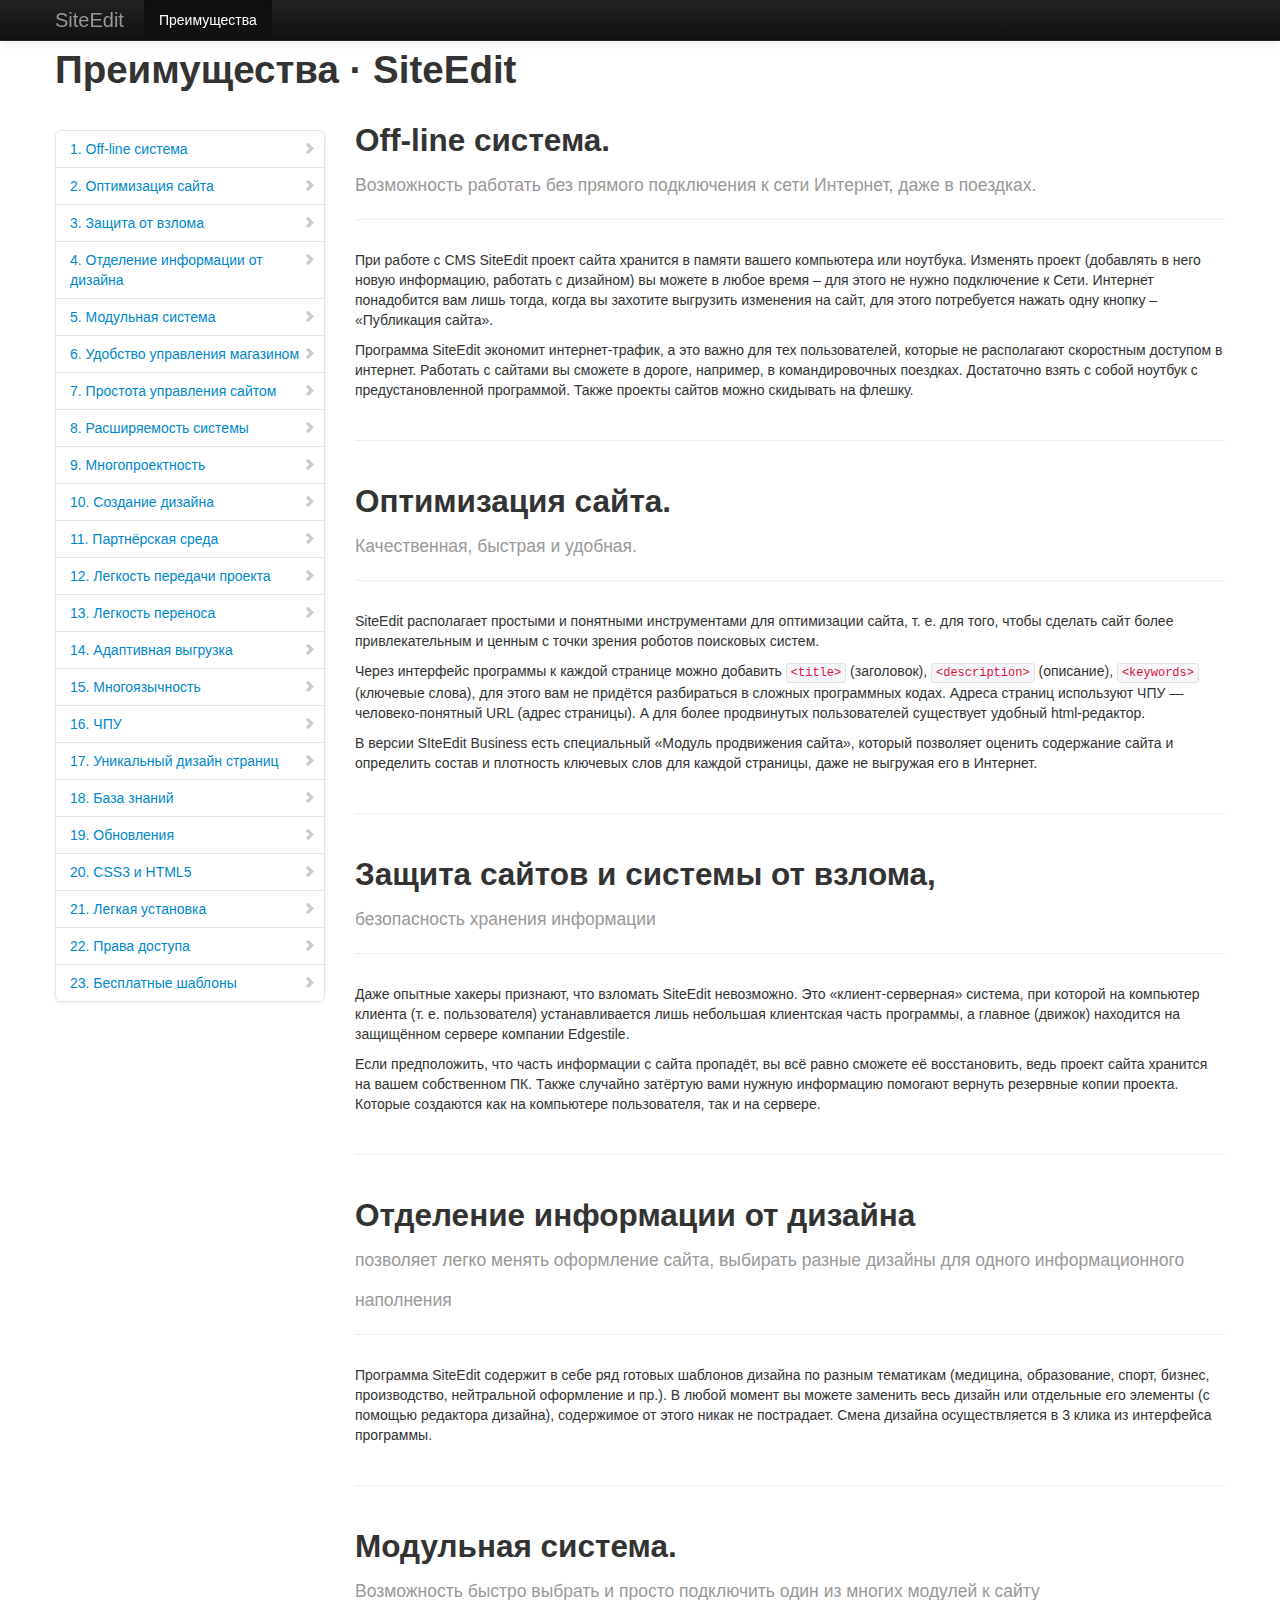
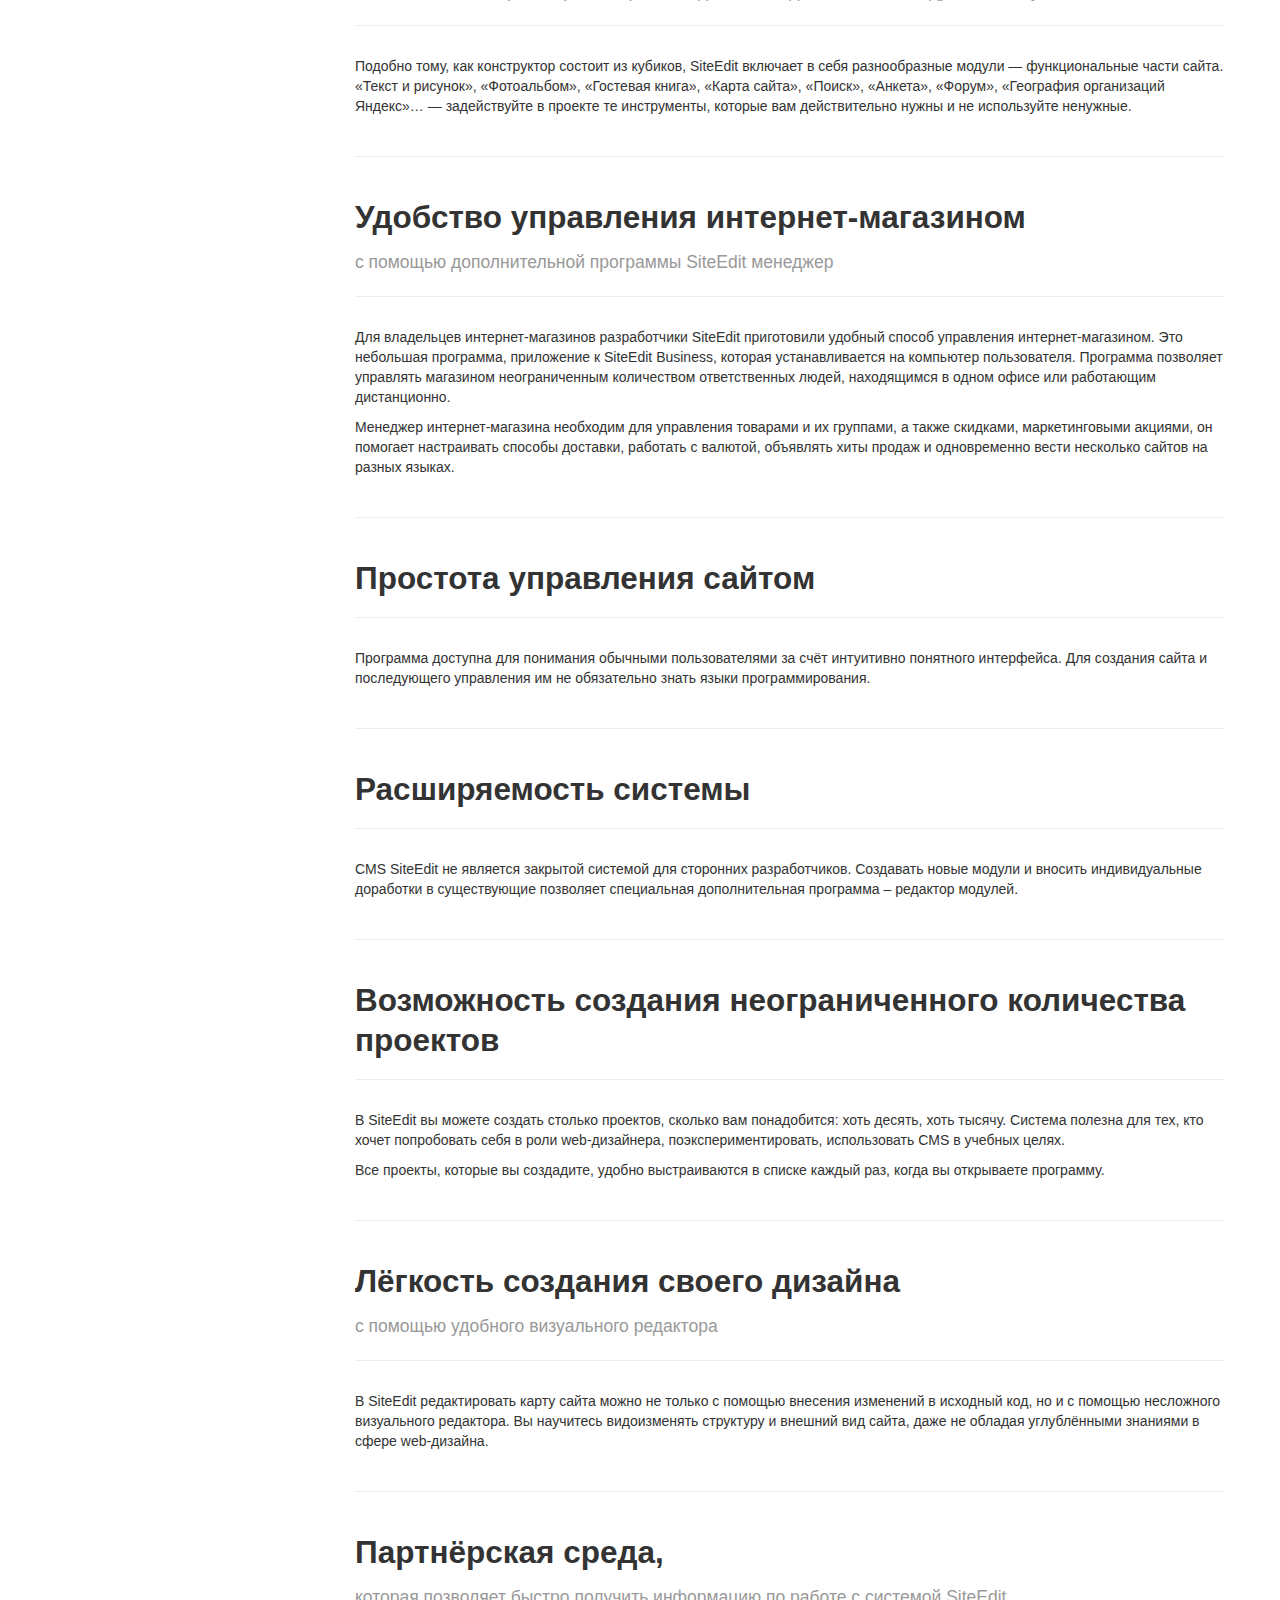
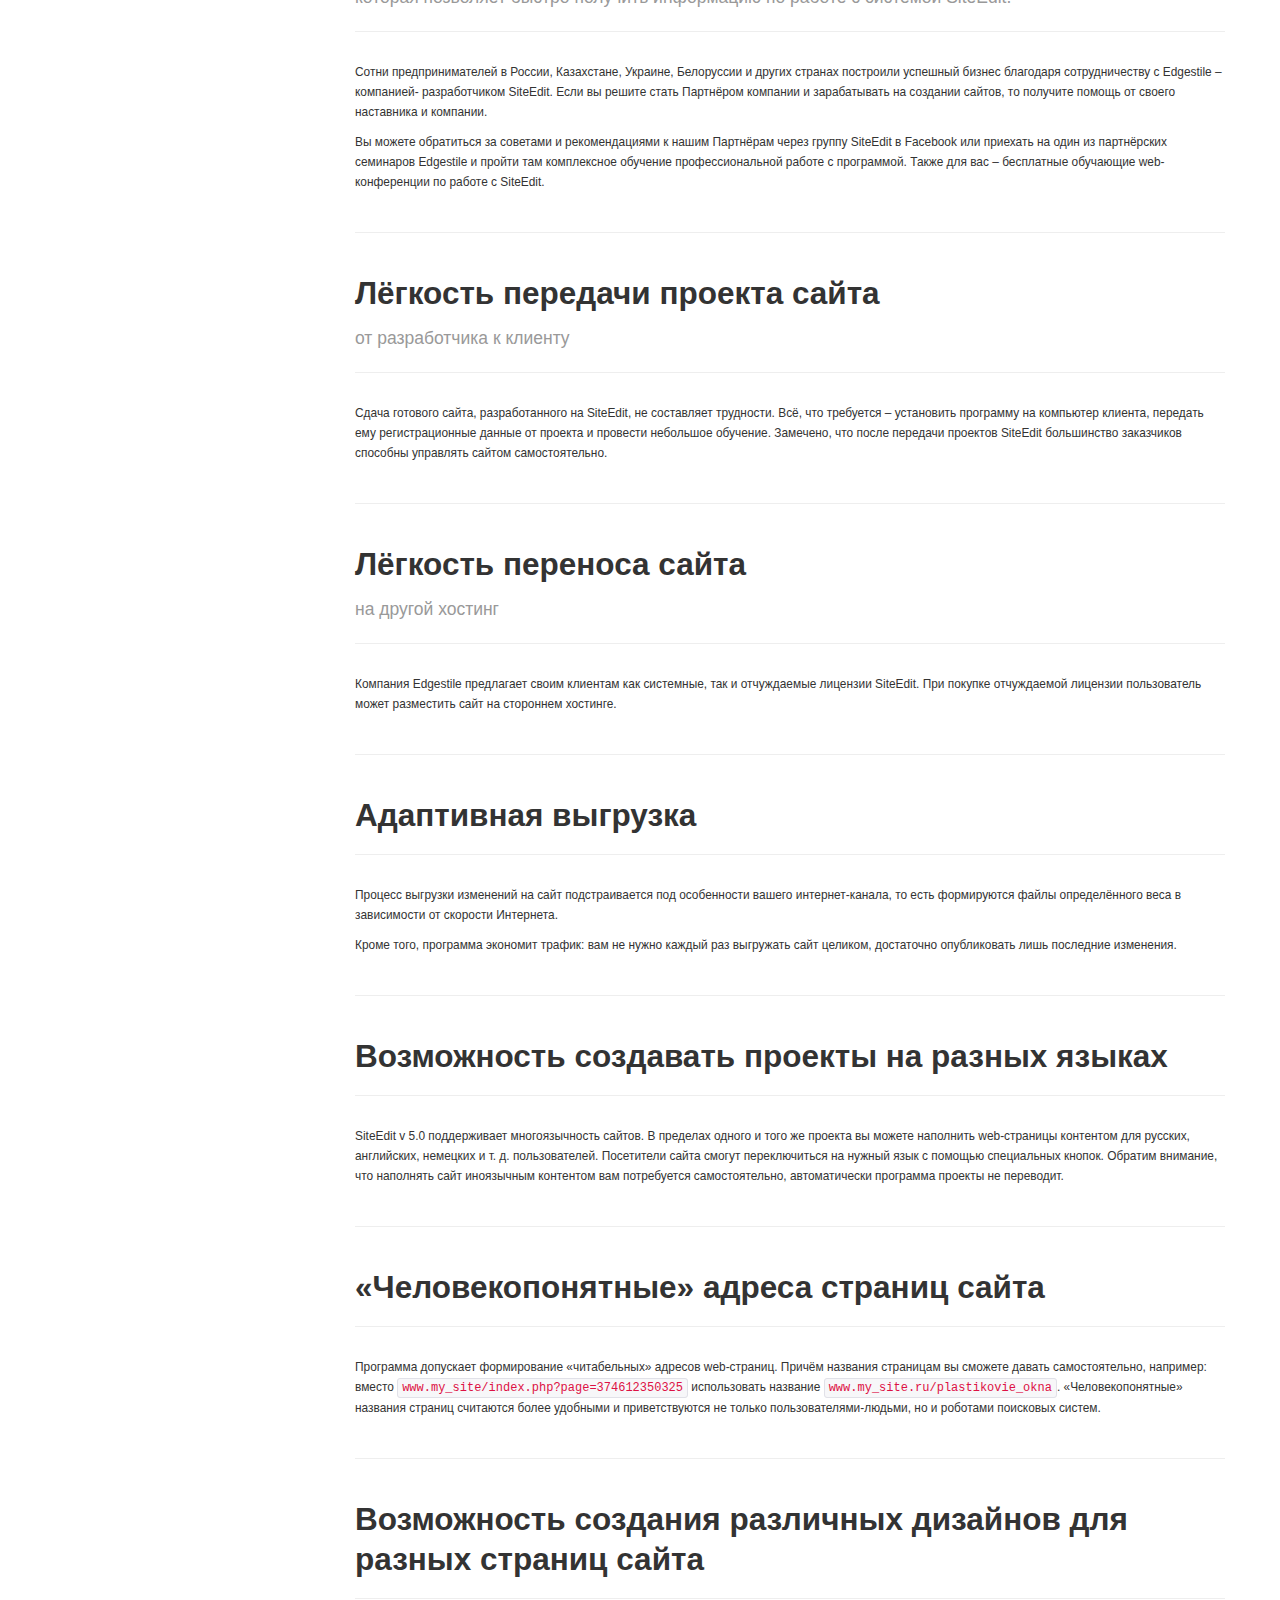
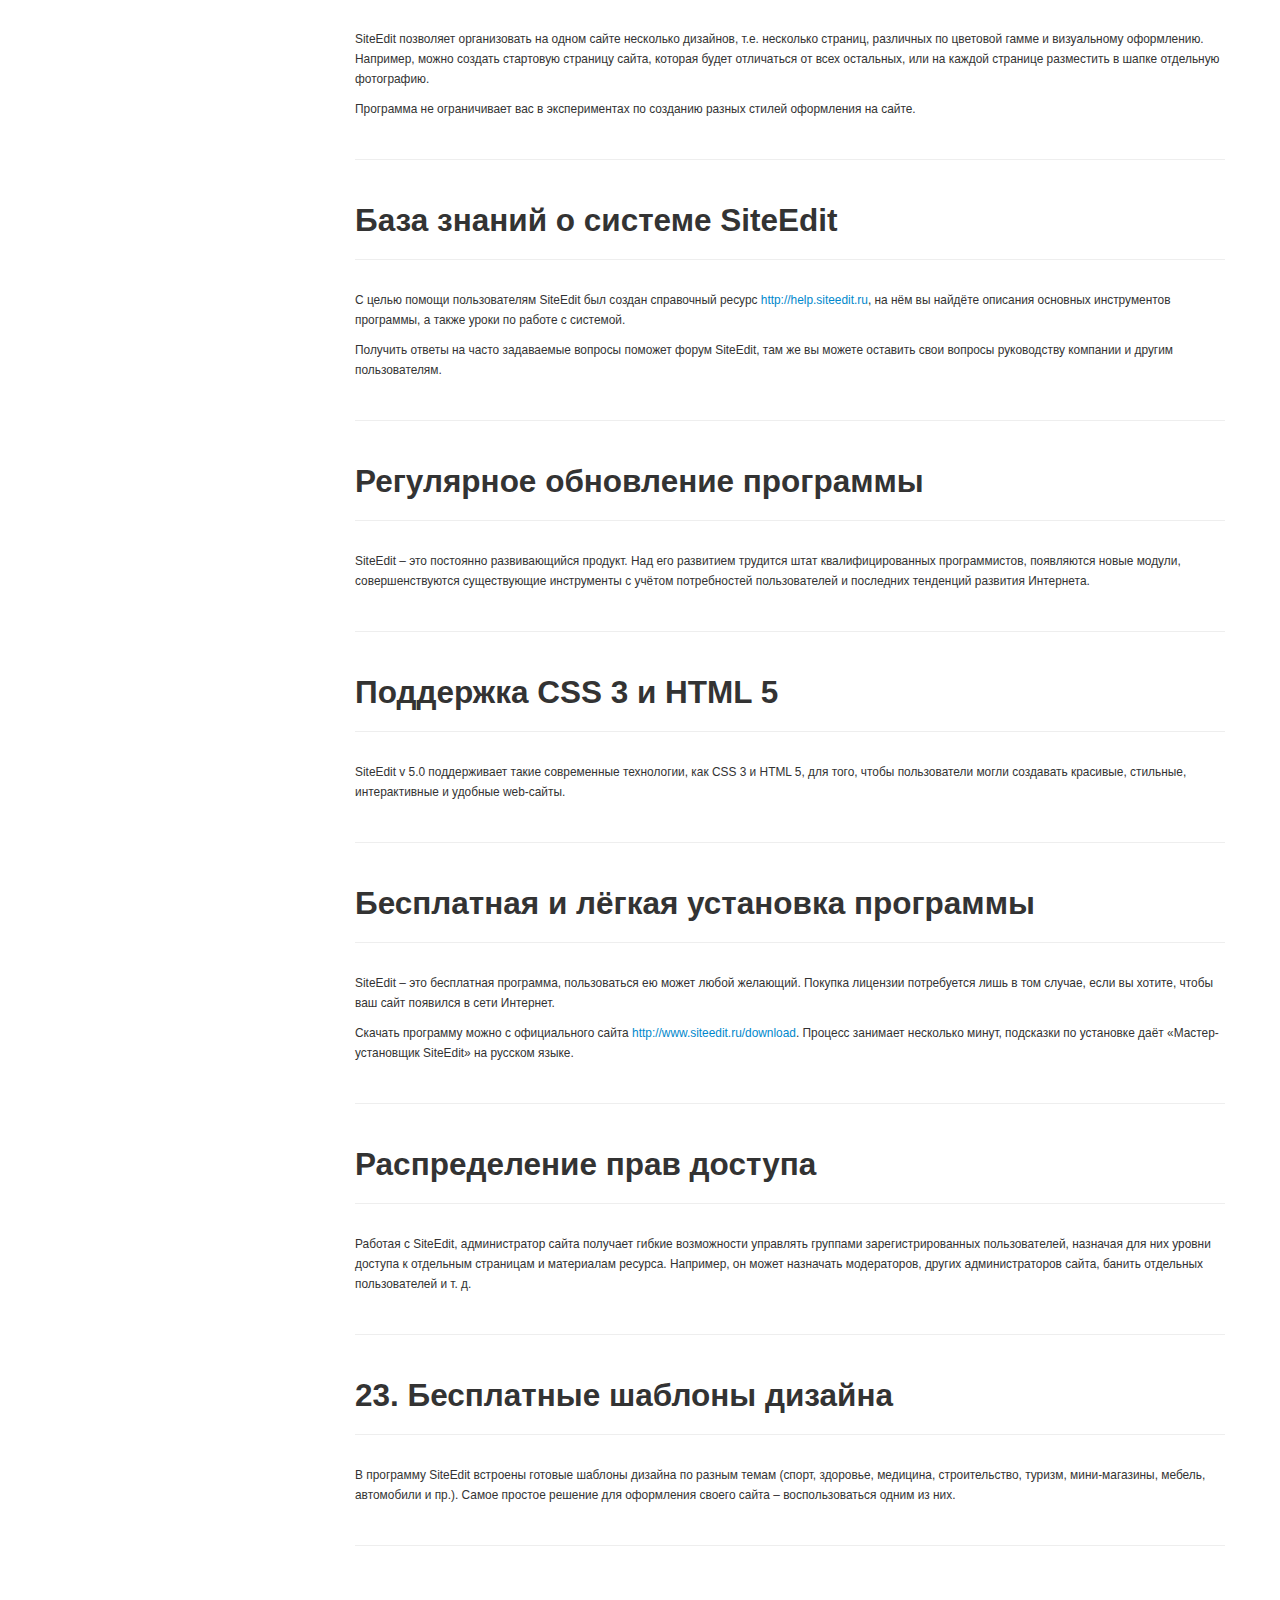
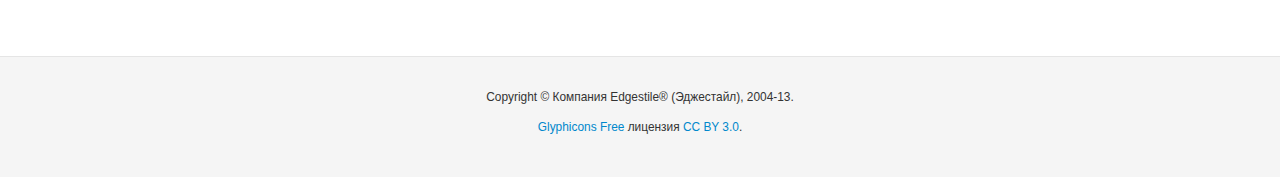
==== info/advantages/index.html @ 8e6855bb "Добавлен раздел "преимущества"" ====
<!doctype html>
<html lang="ru">
	<head>
		<title>Преимущества · SiteEdit</title>
		<meta charset="utf-8">
		<meta name="viewport" content="width=device-width, initial-scale=1.0">
		<meta name="description" content="">
		<meta name="author" content="Edgestile">
		
		<link href="../_assets/bootstrap/bootstrap.min.css" rel="stylesheet">
		<link href="../_assets/bootstrap/bootstrap-responsive.min.css" rel="stylesheet">
		<link href="../_assets/siteedit/siteedit.css" rel="stylesheet">
		
		<script type="text/javascript" src="../_assets/jquery/jquery.min.js"></script>
		<script type="text/javascript" src="../_assets/bootstrap/bootstrap.min.js"></script>
		
	</head>
	<body data-spy="scroll" data-target=".se-docs-sidebar">
		<!-- Navbar
		================================================== -->
		<div class="navbar navbar-inverse navbar-fixed-top">
		  <div class="navbar-inner">
			<div class="container">
			  <button type="button" class="btn btn-navbar" data-toggle="collapse" data-target=".nav-collapse">
				<span class="icon-bar"></span>
				<span class="icon-bar"></span>
				<span class="icon-bar"></span>
			  </button>
			  <a class="brand" href="http://www.siteedit.ru/">SiteEdit</a>
			  <div class="nav-collapse collapse">
				<ul class="nav">
				  <li class="active">
					<a href="./index.html">Преимущества</a>
				  </li>
				</ul>
			  </div>
			</div>
		  </div>
		</div>
		<header class="subhead" id="overview">
			<div class="container">
				<h1>Преимущества · SiteEdit</h1>
			</div>
		</header>
		<div class="container">
			<!-- Docs nav
			================================================== -->
			<div class="row">
			  <div class="span3 se-docs-sidebar">
				<ul class="nav nav-list se-docs-sidenav">
				  <li><a href="#offline"><i class="icon-chevron-right"></i> 1. Off-line система</a></li>
				  <li><a href="#seo"><i class="icon-chevron-right"></i> 2. Оптимизация сайта</a></li>
				  <li><a href="#protection"><i class="icon-chevron-right"></i> 3. Защита от взлома</a></li>
				  <li><a href="#separate"><i class="icon-chevron-right"></i> 4. Отделение информации от дизайна</a></li>
				  <li><a href="#modules"><i class="icon-chevron-right"></i> 5. Модульная система</a></li>
				  <li><a href="#shopcontrol"><i class="icon-chevron-right"></i> 6. Удобство управления магазином</a></li>
				  <li><a href="#sitecontrol"><i class="icon-chevron-right"></i> 7. Простота управления сайтом</a></li>
				  <li><a href="#extensibility"><i class="icon-chevron-right"></i> 8. Расширяемость системы</a></li>
				  <li><a href="#multiproject"><i class="icon-chevron-right"></i> 9. Многопроектность</a></li>
				  <li><a href="#design"><i class="icon-chevron-right"></i> 10. Создание дизайна</a></li>
				  <li><a href="#partners"><i class="icon-chevron-right"></i> 11. Партнёрская среда</a></li>
				  <li><a href="#handover"><i class="icon-chevron-right"></i> 12. Легкость передачи проекта</a></li>
				  <li><a href="#transfer"><i class="icon-chevron-right"></i> 13. Легкость переноса</a></li>
				  <li><a href="#uploading"><i class="icon-chevron-right"></i> 14. Адаптивная выгрузка</a></li>
				  <li><a href="#multilang"><i class="icon-chevron-right"></i> 15. Многоязычность</a></li>
				  <li><a href="#cleanurl"><i class="icon-chevron-right"></i> 16. ЧПУ</a></li>
				  <li><a href="#multidesign"><i class="icon-chevron-right"></i> 17. Уникальный дизайн страниц</a></li>
				  <li><a href="#help"><i class="icon-chevron-right"></i> 18. База знаний</a></li>
				  <li><a href="#updates"><i class="icon-chevron-right"></i> 19. Обновления</a></li>
				  <li><a href="#assets"><i class="icon-chevron-right"></i> 20. CSS3 и HTML5</a></li>
				  <li><a href="#install"><i class="icon-chevron-right"></i> 21. Легкая установка</a></li>
				  <li><a href="#accesscontrol"><i class="icon-chevron-right"></i> 22. Права доступа</a></li>
				  <li><a href="#templates"><i class="icon-chevron-right"></i> 23. Бесплатные шаблоны</a></li>
				</ul>
			  </div>
			  <div class="span9">
			  
				<section id="offline">
					<div class="page-header">
						<h2>Off-line система. <br><small>Возможность работать без прямого подключения к сети Интернет, даже в поездках.</small></h2>
					</div>
					<p>При работе с CMS SiteEdit проект сайта хранится в памяти вашего компьютера или ноутбука. Изменять проект (добавлять в него новую информацию, работать с дизайном) вы можете в любое время – для этого не нужно подключение к Сети. Интернет понадобится вам лишь тогда, когда вы захотите выгрузить изменения на сайт, для этого потребуется нажать одну кнопку – «Публикация сайта».</p>
					<p>Программа SiteEdit экономит интернет-трафик, а это важно для тех пользователей, которые не располагают скоростным доступом в интернет. Работать с сайтами вы сможете в дороге, например, в командировочных поездках. Достаточно взять с собой ноутбук с предустановленной программой. Также проекты сайтов можно скидывать на флешку.</p>
				</section>
				<hr class="se-docs-separator">
				<section id="seo">
					<div class="page-header">
						<h2>Оптимизация сайта. <br><small>Качественная, быстрая и удобная.</small></h2>
					</div>
					<p>SiteEdit располагает простыми и понятными инструментами для оптимизации сайта, т. е. для того, чтобы сделать сайт более привлекательным и ценным с точки зрения роботов поисковых систем.</p>
					<p>Через интерфейс программы к каждой странице можно добавить <code>&lt;title&gt;</code> (заголовок), <code>&lt;description&gt;</code> (описание), <code>&lt;keywords&gt;</code> (ключевые слова), для этого вам не придётся разбираться в сложных программных кодах. Адреса страниц используют ЧПУ — человеко-понятный URL (адрес страницы). А для более продвинутых пользователей существует удобный html-редактор.</p>
					<p>В версии SIteEdit Business есть специальный «Модуль продвижения сайта», который позволяет оценить содержание сайта и определить состав и плотность ключевых слов для каждой страницы, даже не выгружая его в Интернет.</p>
				</section>
				<hr class="se-docs-separator">
				<section id="protection">
					<div class="page-header">
						<h2>Защита сайтов и системы от взлома, <br><small>безопасность хранения информации</small></h2>
					</div>
					<p>Даже опытные хакеры признают, что взломать SiteEdit невозможно. Это «клиент-серверная» система, при которой на компьютер клиента (т. е. пользователя) устанавливается лишь небольшая клиентская часть программы, а главное (движок) находится на защищённом сервере компании Edgestile.</p>
					<p>Если предположить, что часть информации с сайта пропадёт, вы всё равно сможете её восстановить, ведь проект сайта хранится на вашем собственном ПК. Также случайно затёртую вами нужную информацию помогают вернуть резервные копии проекта. Которые создаются как на компьютере пользователя, так и на сервере.</p>
				</section>
				<hr class="se-docs-separator">
				<section id="separate">
					<div class="page-header">
						<h2>Отделение информации от дизайна <br><small>позволяет легко менять оформление сайта, выбирать разные дизайны для одного информационного наполнения</small></h2>
					</div>
					<p>Программа SiteEdit содержит в себе ряд готовых шаблонов дизайна по разным тематикам (медицина, образование, спорт, бизнес, производство, нейтральной оформление и пр.). В любой момент вы можете заменить весь дизайн или отдельные его элементы (с помощью редактора дизайна), содержимое от этого никак не пострадает. Смена дизайна осуществляется в 3 клика из интерфейса программы.</p>
				</section>
				<hr class="se-docs-separator">
				<section id="modules">
					<div class="page-header">
						<h2>Модульная система. <br><small>Возможность быстро выбрать и просто подключить один из многих модулей к сайту</small></h2>
					</div>
					<p>Подобно тому, как конструктор состоит из кубиков,  SiteEdit включает в себя разнообразные модули — функциональные части сайта. «Текст и рисунок», «Фотоальбом», «Гостевая книга», «Карта сайта», «Поиск», «Анкета», «Форум», «География организаций Яндекс»… — задействуйте в проекте те инструменты, которые вам действительно нужны и не используйте ненужные.</p>
				</section>
				<hr class="se-docs-separator">
				<section id="shopcontrol">
					<div class="page-header">
						<h2>Удобство управления интернет-магазином <br><small>с помощью дополнительной программы SiteEdit менеджер</small></h2>
					</div>
					<p>Для владельцев интернет-магазинов разработчики SiteEdit приготовили удобный способ управления интернет-магазином. Это небольшая программа, приложение к SiteEdit Business, которая устанавливается на компьютер пользователя. Программа позволяет управлять магазином неограниченным количеством ответственных людей, находящимся в одном офисе или работающим дистанционно.</p>
					<p>Менеджер интернет-магазина необходим для управления товарами и их группами, а также скидками, маркетинговыми акциями, он помогает настраивать способы доставки, работать с валютой, объявлять хиты продаж и одновременно вести несколько сайтов на разных языках.</p>
				</section>
				<hr class="se-docs-separator">
				<section id="sitecontrol">
					<div class="page-header">
						<h2>Простота управления сайтом</h2>
					</div>
					<p>Программа доступна для понимания обычными пользователями за счёт интуитивно понятного интерфейса. Для создания сайта и последующего управления им не обязательно знать языки программирования.</p>
				</section>
				<hr class="se-docs-separator">
				<section id="extensibility">
					<div class="page-header">
						<h2>Расширяемость системы</h2>
					</div>
					<p>CMS SiteEdit не является закрытой системой для сторонних разработчиков. Создавать новые модули и вносить индивидуальные доработки в существующие позволяет специальная дополнительная программа – редактор модулей.</p>
				</section>
				<hr class="se-docs-separator">
				<section id="multiproject">
					<div class="page-header">
						<h2>Возможность создания неограниченного количества проектов</h2>
					</div>
					<p>В SiteEdit вы можете создать столько проектов, сколько вам понадобится: хоть десять, хоть тысячу. Система полезна для тех, кто хочет попробовать себя в роли web-дизайнера, поэкспериментировать, использовать CMS в учебных целях.</p>
					<p>Все проекты, которые вы создадите, удобно выстраиваются в списке каждый раз, когда вы открываете программу.</p>
				</section>
				<hr class="se-docs-separator">
				<section id="design">
					<div class="page-header">
						<h2>Лёгкость создания своего дизайна <br><small>с помощью удобного визуального редактора</small></h2>
					</div>
					<p>В SiteEdit редактировать карту сайта можно не только с помощью внесения изменений в исходный код, но и с помощью несложного визуального редактора. Вы научитесь  видоизменять структуру и внешний вид сайта, даже не обладая углублёнными знаниями в сфере web-дизайна.</p>
				</section>
				<hr class="se-docs-separator">
				<section id="design">
					<div class="page-header">
						<h2>Партнёрская среда, <br><small>которая позволяет быстро получить информацию по работе с системой SiteEdit.</h2>
					</div>
					<p>Cотни предпринимателей в России, Казахстане, Украине, Белоруссии и других странах построили успешный бизнес благодаря сотрудничеству с Edgestile – компанией- разработчиком SiteEdit. Если вы решите стать Партнёром компании и зарабатывать на создании сайтов, то получите помощь от своего наставника и компании.</p>
					<p>Вы можете обратиться за советами и рекомендациями к нашим Партнёрам через группу SiteEdit в Facebook или приехать на один из партнёрских семинаров Edgestile  и пройти там комплексное обучение профессиональной работе с программой. Также для вас – бесплатные обучающие web-конференции по работе с SiteEdit.</p>
				</section>
				<hr class="se-docs-separator">
				<section id="handover">
					<div class="page-header">
						<h2>Лёгкость передачи проекта сайта <br><small>от разработчика к клиенту</small></h2>
					</div>
					<p>Сдача готового сайта, разработанного на SiteEdit, не составляет трудности. Всё, что требуется – установить программу на компьютер клиента, передать ему регистрационные данные от проекта и провести небольшое обучение. Замечено, что после передачи проектов SiteEdit большинство заказчиков способны управлять сайтом самостоятельно.</p>
				</section>
				<hr class="se-docs-separator">
				<section id="transfer">
					<div class="page-header">
						<h2>Лёгкость переноса сайта <br><small>на другой хостинг</small></h2>
					</div>
					<p>Компания Edgestile предлагает своим клиентам как системные, так и отчуждаемые лицензии SiteEdit. При покупке отчуждаемой лицензии пользователь может разместить сайт на стороннем хостинге.</p>
				</section>
				<hr class="se-docs-separator">
				<section id="uploading">
					<div class="page-header">
						<h2>Адаптивная выгрузка</h2>
					</div>
					<p>Процесс выгрузки изменений на сайт подстраивается под особенности вашего интернет-канала, то есть формируются файлы определённого веса в зависимости от скорости Интернета.</p>
					<p>Кроме того, программа экономит трафик: вам не нужно каждый раз выгружать сайт целиком, достаточно опубликовать лишь последние изменения.</p>
				</section>
				<hr class="se-docs-separator">
				<section id="uploading">
					<div class="page-header">
						<h2>Возможность создавать проекты на разных языках</h2>
					</div>
					<p>SiteEdit v 5.0 поддерживает многоязычность сайтов. В пределах одного и того же проекта вы можете наполнить web-страницы контентом для русских, английских, немецких и т. д. пользователей. Посетители сайта смогут переключиться на нужный язык с помощью специальных кнопок. Обратим внимание, что наполнять сайт иноязычным контентом вам потребуется самостоятельно, автоматически программа проекты не переводит.</p>
				</section>
				<hr class="se-docs-separator">
				<section id="cleanurl">
					<div class="page-header">
						<h2>«Человекопонятные» адреса страниц сайта</h2>
					</div>
					<p>Программа допускает формирование «читабельных» адресов web-страниц. Причём названия страницам вы сможете давать самостоятельно, например: вместо <code>www.my_site/index.php?page=374612350325</code> использовать название <code>www.my_site.ru/plastikovie_okna</code>. «Человекопонятные» названия страниц считаются более удобными и приветствуются не только пользователями-людьми, но и роботами поисковых систем.</p>
				</section>
				<hr class="se-docs-separator">
				<section id="multidesign">
					<div class="page-header">
						<h2>Возможность создания различных дизайнов для разных страниц сайта</h2>
					</div>
					<p>SiteEdit позволяет организовать на одном сайте несколько дизайнов, т.е. несколько страниц, различных по цветовой гамме и визуальному оформлению. Например, можно создать стартовую страницу сайта, которая будет отличаться от всех остальных, или на каждой странице разместить в шапке отдельную фотографию.</p>
					<p>Программа не ограничивает вас в экспериментах по созданию разных стилей оформления на сайте.</p>
				</section>
				<hr class="se-docs-separator">
				<section id="help">
					<div class="page-header">
						<h2>База знаний о системе SiteEdit</h2>
					</div>
					<p>С целью помощи пользователям SiteEdit был создан справочный ресурс <a href="http://help.siteedit.ru">http://help.siteedit.ru</a>, на нём вы найдёте описания основных инструментов программы, а также уроки по работе с системой.</p>
					<p>Получить ответы на часто задаваемые вопросы поможет форум SiteEdit, там же вы можете оставить свои вопросы руководству компании и другим пользователям.</p>
				</section>
				<hr class="se-docs-separator">
				<section id="updates">
					<div class="page-header">
						<h2>Регулярное обновление программы</h2>
					</div>
					<p>SiteEdit – это постоянно развивающийся продукт. Над его развитием трудится штат квалифицированных программистов, появляются новые модули, совершенствуются существующие инструменты с учётом потребностей пользователей и последних тенденций развития Интернета.</p>
				</section>
				<hr class="se-docs-separator">
				<section id="assets">
					<div class="page-header">
						<h2>Поддержка CSS 3 и HTML 5</h2>
					</div>
					<p>SiteEdit v 5.0 поддерживает такие современные технологии, как CSS 3 и HTML 5, для того, чтобы пользователи могли создавать красивые, стильные, интерактивные и удобные web-сайты.</p>
				</section>
				<hr class="se-docs-separator">
				<section id="install">
					<div class="page-header">
						<h2>Бесплатная и лёгкая установка программы</h2>
					</div>
					<p>SiteEdit – это бесплатная программа, пользоваться ею может любой желающий. Покупка лицензии потребуется лишь в том случае, если вы хотите, чтобы ваш сайт появился в сети Интернет.</p>
					<p>Скачать программу можно с официального сайта <a href="http://www.siteedit.ru/download/">http://www.siteedit.ru/download</a>. Процесс занимает несколько минут, подсказки по установке даёт «Мастер-установщик SiteEdit» на русском языке.</p>
				</section>
				<hr class="se-docs-separator">
				<section id="accesscontrol">
					<div class="page-header">
						<h2>Распределение прав доступа</h2>
					</div>
					<p>Работая с SiteEdit, администратор сайта получает гибкие возможности управлять группами зарегистрированных пользователей, назначая для них уровни доступа к отдельным страницам и материалам ресурса. Например, он может назначать модераторов, других администраторов сайта, банить отдельных пользователей и т. д.</p>
				</section>
				<hr class="se-docs-separator">
				<section id="templates">
					<div class="page-header">
						<h2>23.	Бесплатные шаблоны дизайна</h2>
					</div>
					<p>В программу SiteEdit встроены готовые шаблоны дизайна по разным темам (спорт, здоровье, медицина, строительство, туризм, мини-магазины, мебель, автомобили и пр.). Самое простое решение для оформления своего сайта – воспользоваться одним из них.</p>
				</section>
				<hr class="se-docs-separator">
			  </div>
			</div>
		</div>
		<footer class="footer">
		  <div class="container">
			<p>Copyright © Компания Edgestile® (Эджестайл), 2004-13.</p>
			<p><a href="http://glyphicons.com">Glyphicons Free</a> лицензия <a href="http://creativecommons.org/licenses/by/3.0/">CC BY 3.0</a>.</p>
		  </div>
		</footer>
	</body>
</html>
---- info/_assets/siteedit/siteedit.css ----
body {
	padding-top:40px;
}
.footer {
text-align: center;
padding: 30px 0;
margin-top: 70px;
border-top: 1px solid #e5e5e5;
background-color: #f5f5f5;
}
.se-docs-separator {
	margin: 40px 0 39px;
}

.se-docs-sidenav {
  /*width: 228px;*/
  margin: 30px 0 0;
  padding: 0;
  background-color: #fff;
  -webkit-border-radius: 6px;
     -moz-border-radius: 6px;
          border-radius: 6px;
  -webkit-box-shadow: 0 1px 4px rgba(0,0,0,.065);
     -moz-box-shadow: 0 1px 4px rgba(0,0,0,.065);
          box-shadow: 0 1px 4px rgba(0,0,0,.065);
}
.se-docs-sidenav > li > a {
  display: block;
  width: 190px \9;
  margin: 0 0 -1px;
  padding: 8px 14px;
  border: 1px solid #e5e5e5;
}
.se-docs-sidenav > li:first-child > a {
  -webkit-border-radius: 6px 6px 0 0;
     -moz-border-radius: 6px 6px 0 0;
          border-radius: 6px 6px 0 0;
}
.se-docs-sidenav > li:last-child > a {
  -webkit-border-radius: 0 0 6px 6px;
     -moz-border-radius: 0 0 6px 6px;
          border-radius: 0 0 6px 6px;
}
.se-docs-sidenav > .active > a {
  position: relative;
  z-index: 2;
  padding: 9px 15px;
  border: 0;
  text-shadow: 0 1px 0 rgba(0,0,0,.15);
  -webkit-box-shadow: inset 1px 0 0 rgba(0,0,0,.1), inset -1px 0 0 rgba(0,0,0,.1);
     -moz-box-shadow: inset 1px 0 0 rgba(0,0,0,.1), inset -1px 0 0 rgba(0,0,0,.1);
          box-shadow: inset 1px 0 0 rgba(0,0,0,.1), inset -1px 0 0 rgba(0,0,0,.1);
}
/* Chevrons */
.se-docs-sidenav .icon-chevron-right {
  float: right;
  margin-top: 2px;
  margin-right: -6px;
  opacity: .25;
}
.se-docs-sidenav > li > a:hover {
  background-color: #f5f5f5;
}
.se-docs-sidenav a:hover .icon-chevron-right {
  opacity: .5;
}
.se-docs-sidenav .active .icon-chevron-right,
.se-docs-sidenav .active a:hover .icon-chevron-right {
  background-image: url(../img/glyphicons-halflings-white.png);
  opacity: 1;
}
.se-docs-sidenav.affix {
  top: 40px;
}
.se-docs-sidenav.affix-bottom {
  position: absolute;
  top: auto;
  bottom: 270px;
}
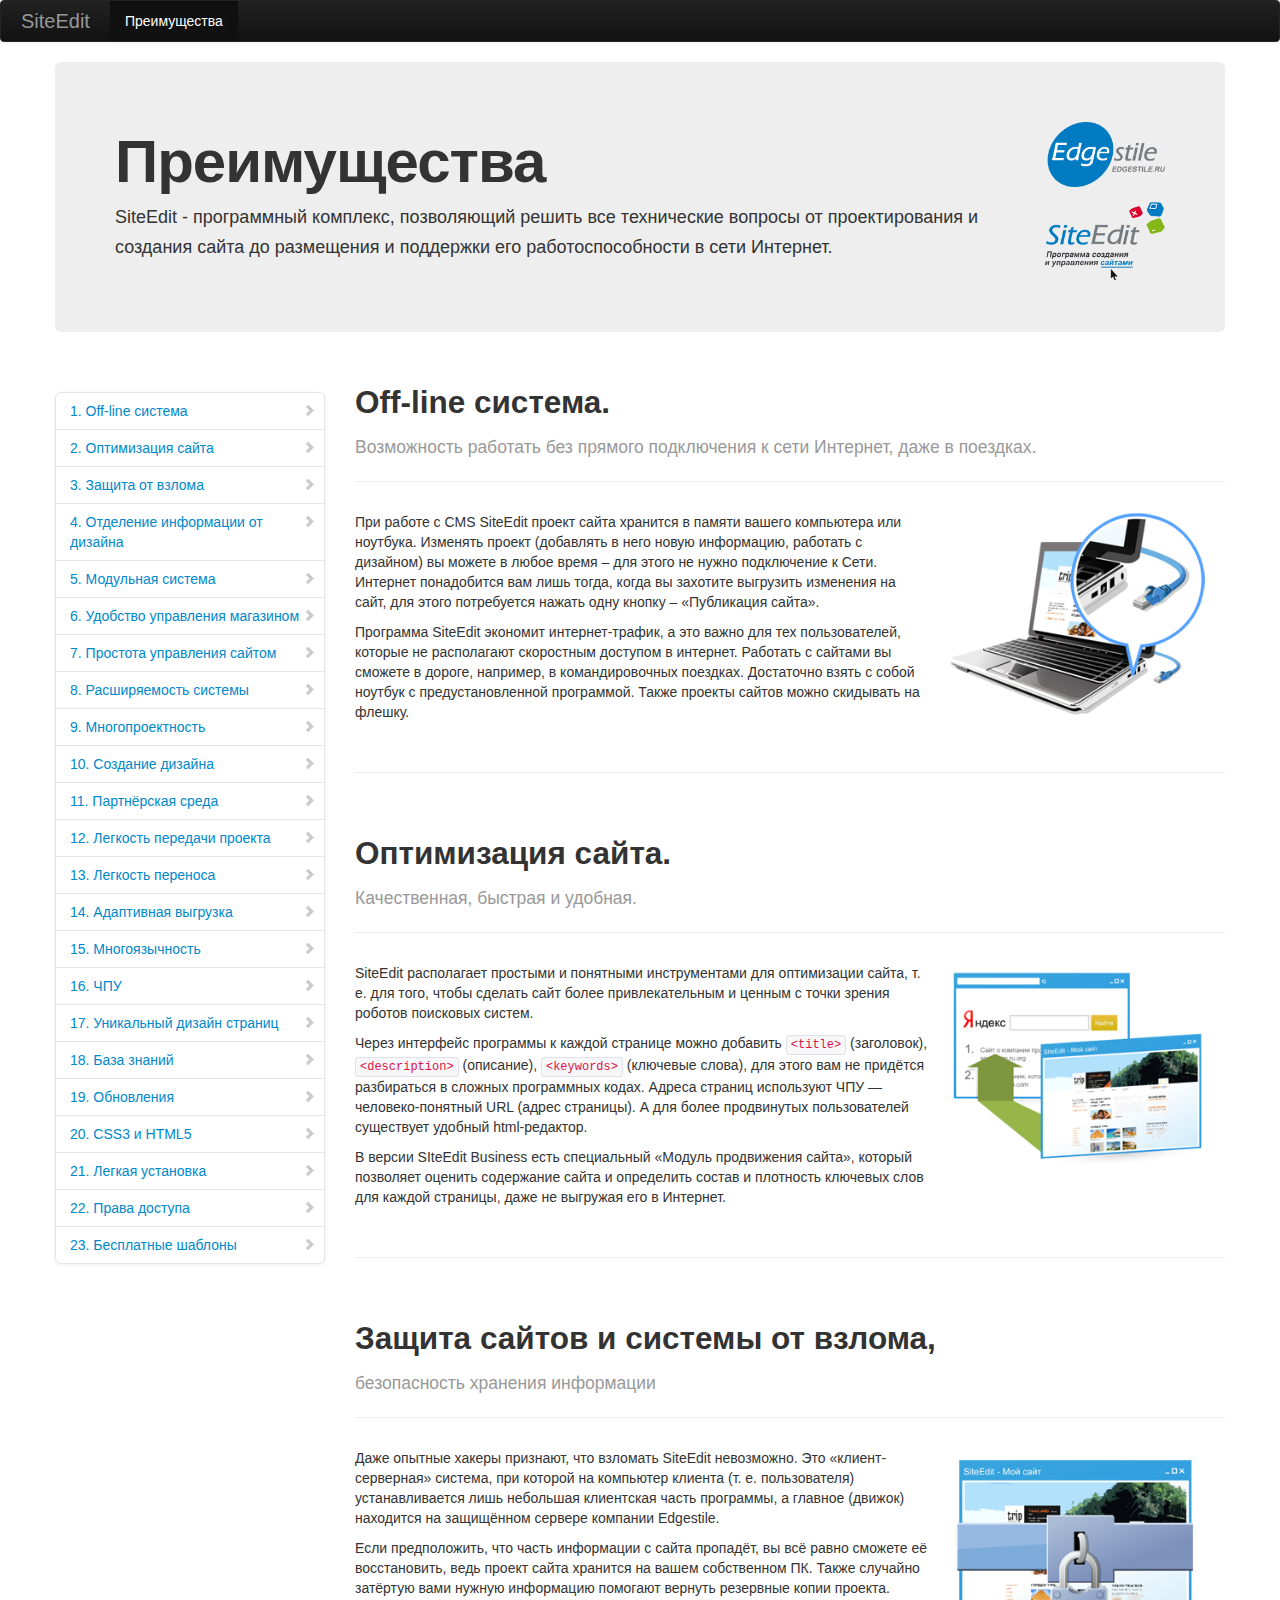
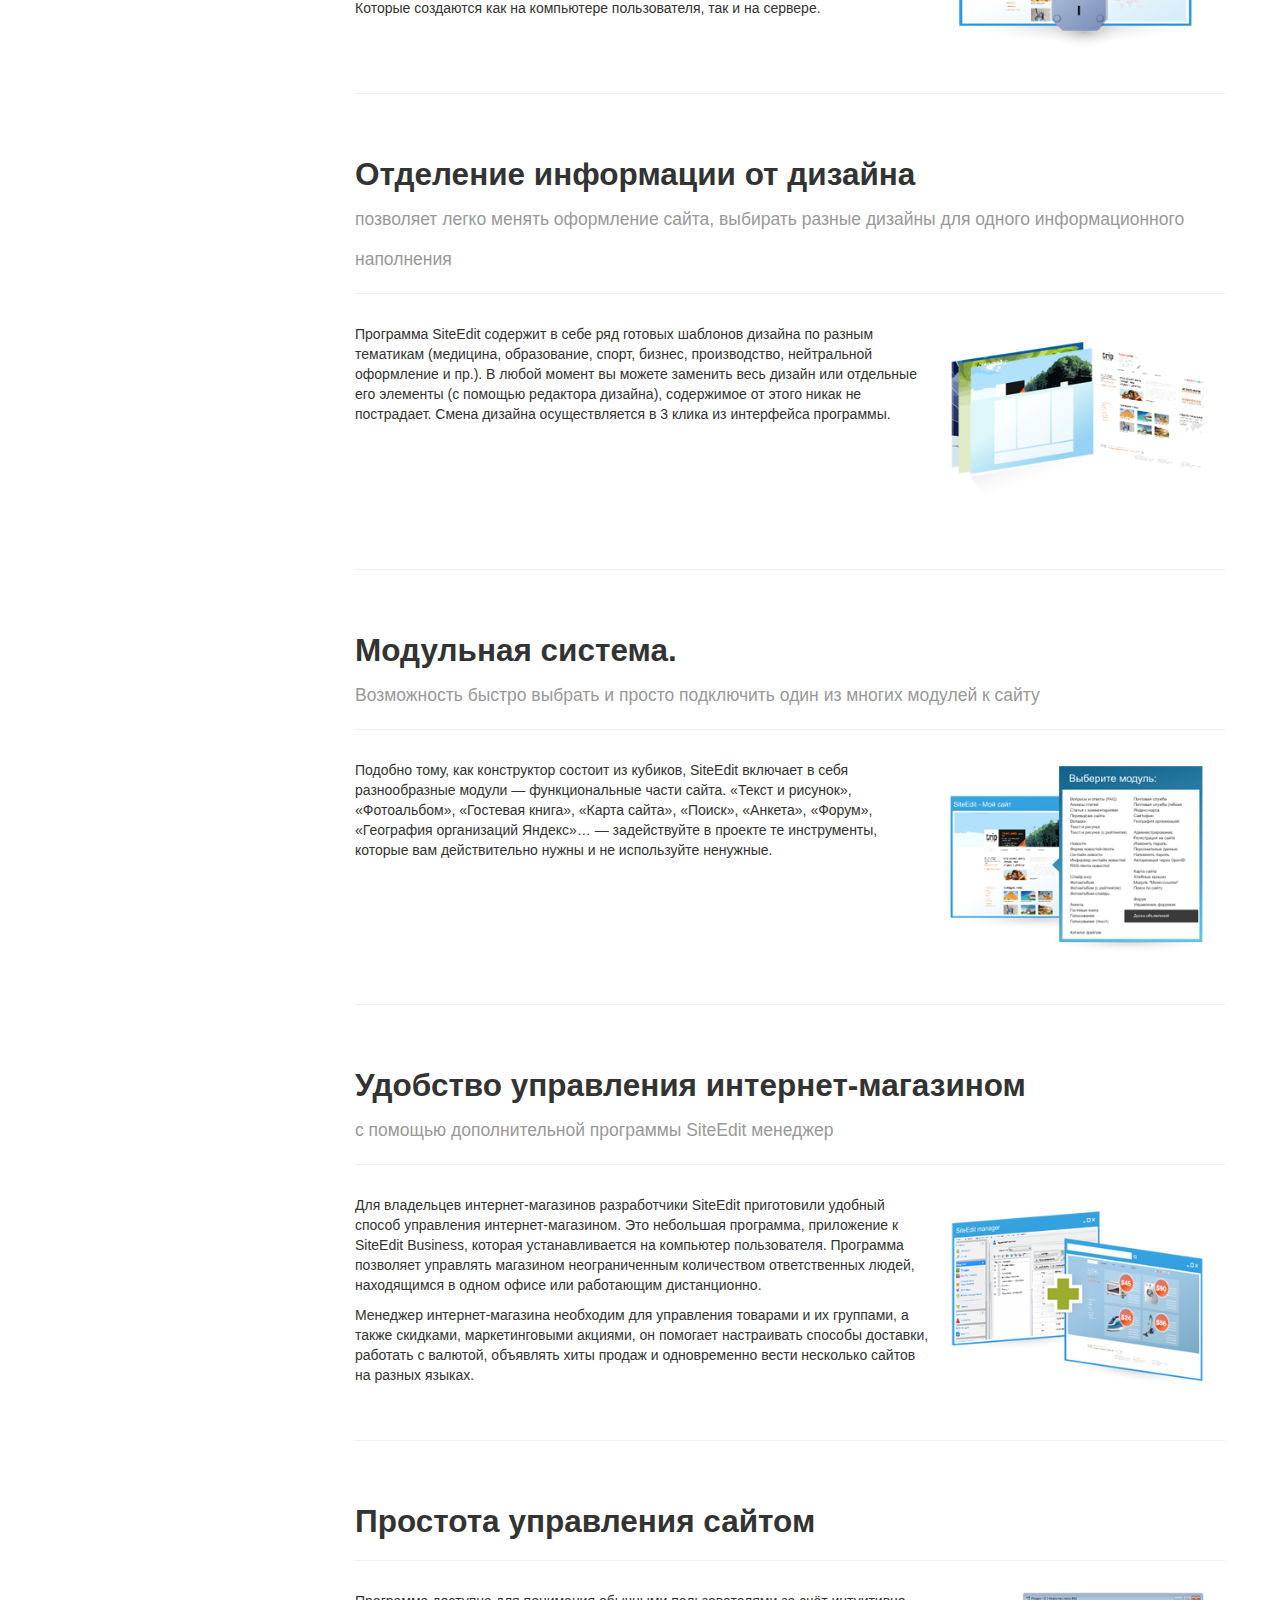
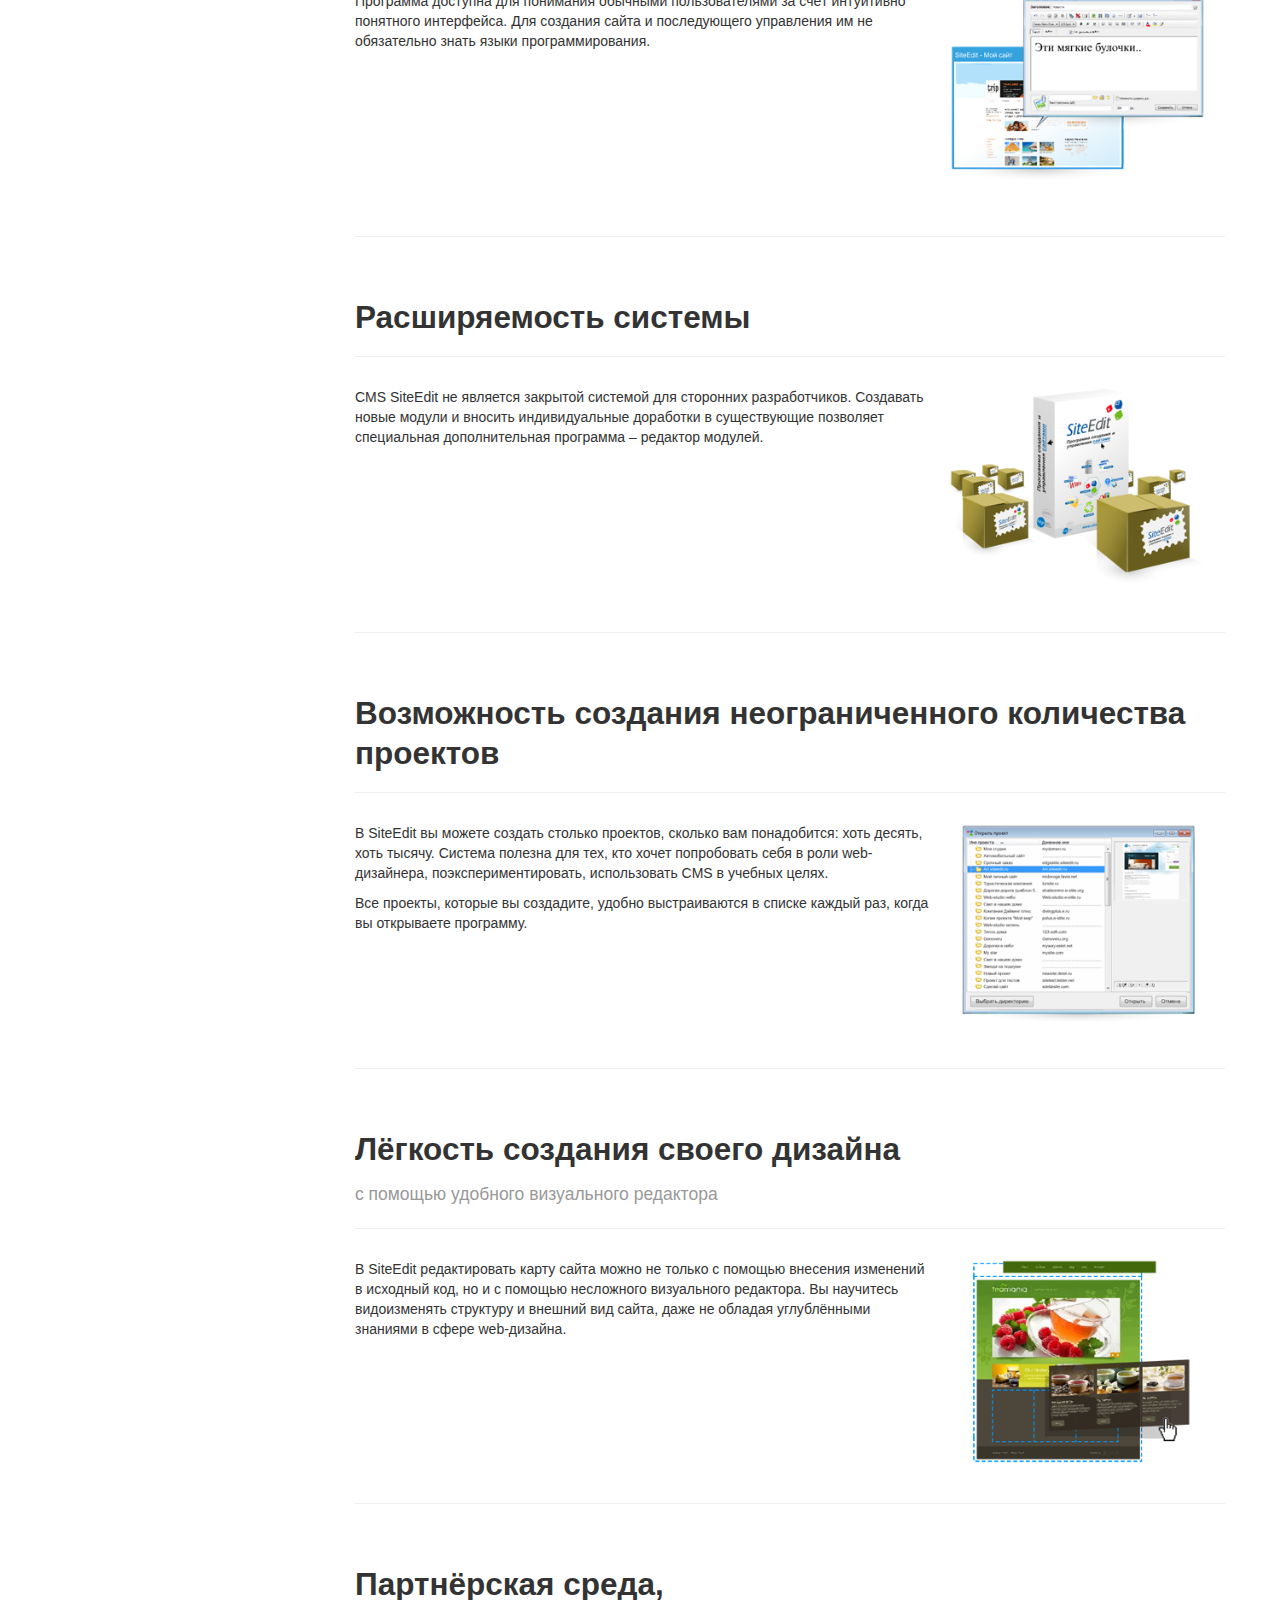
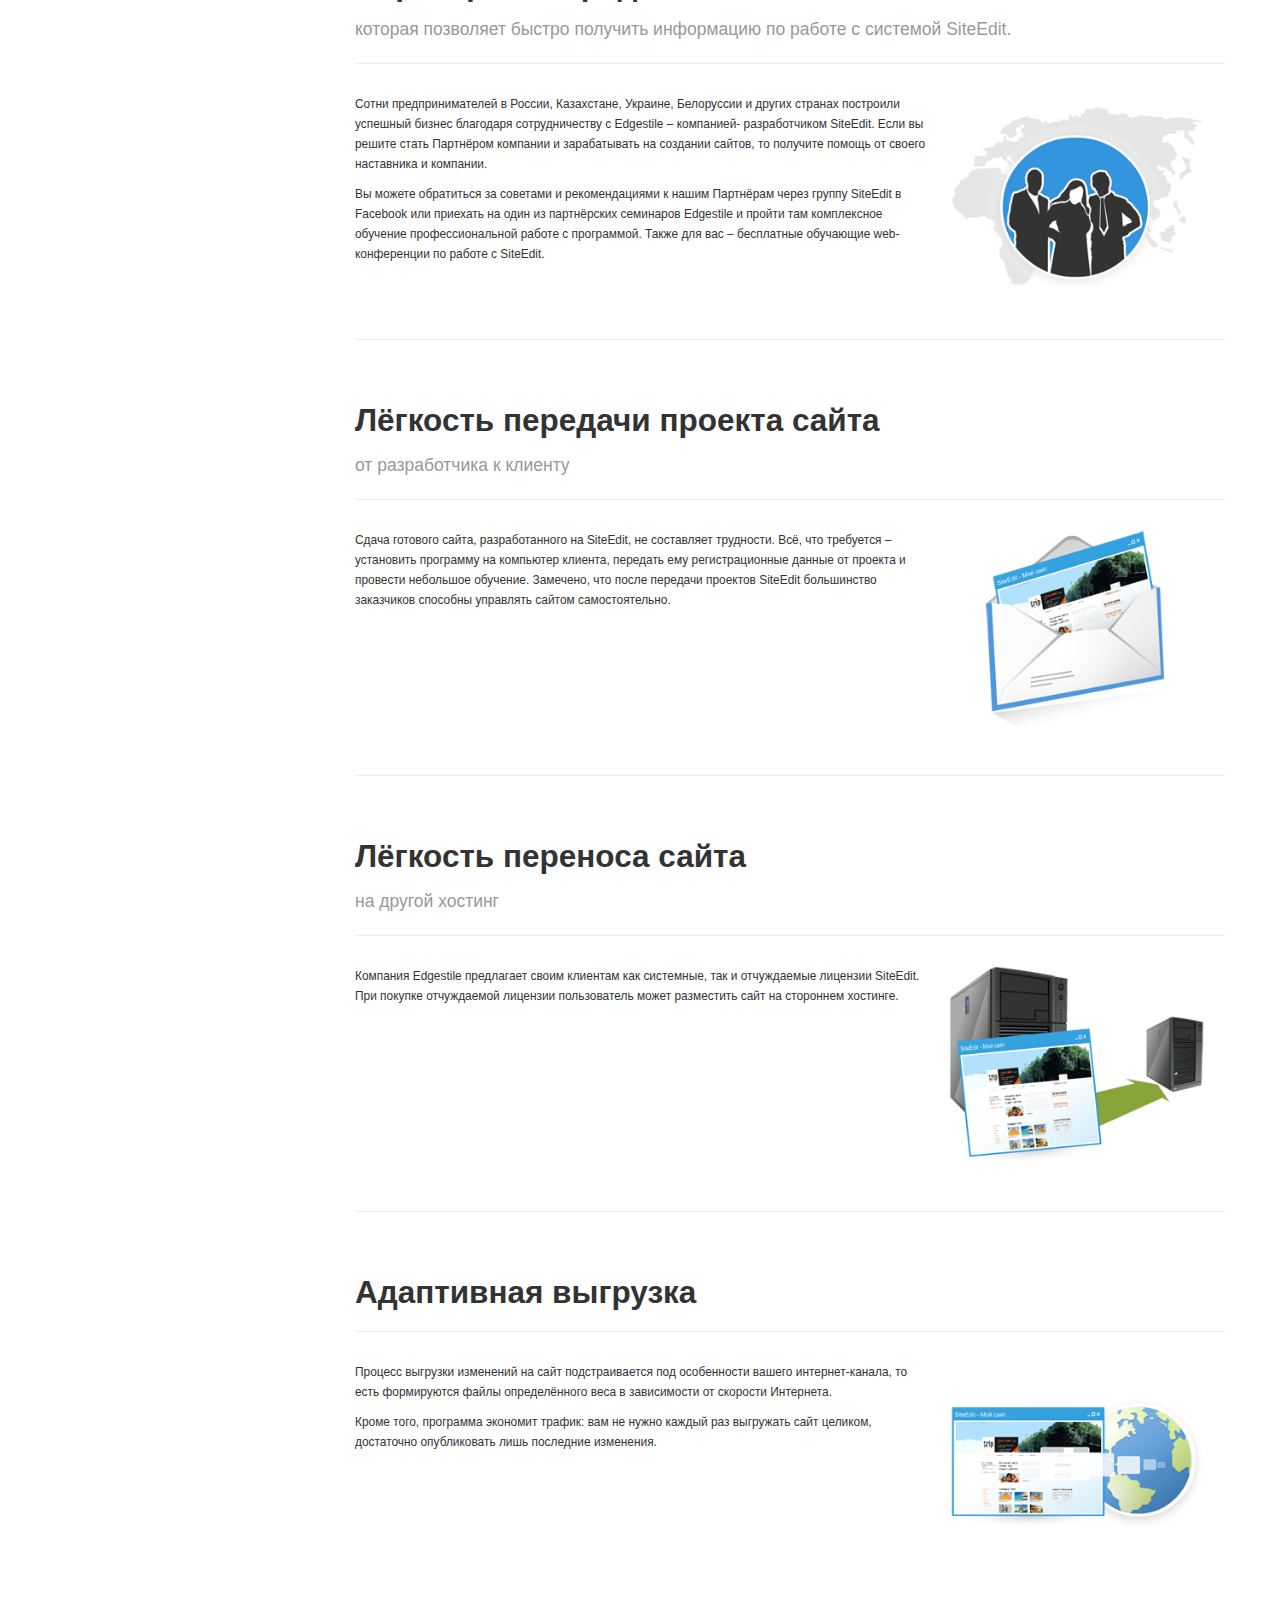
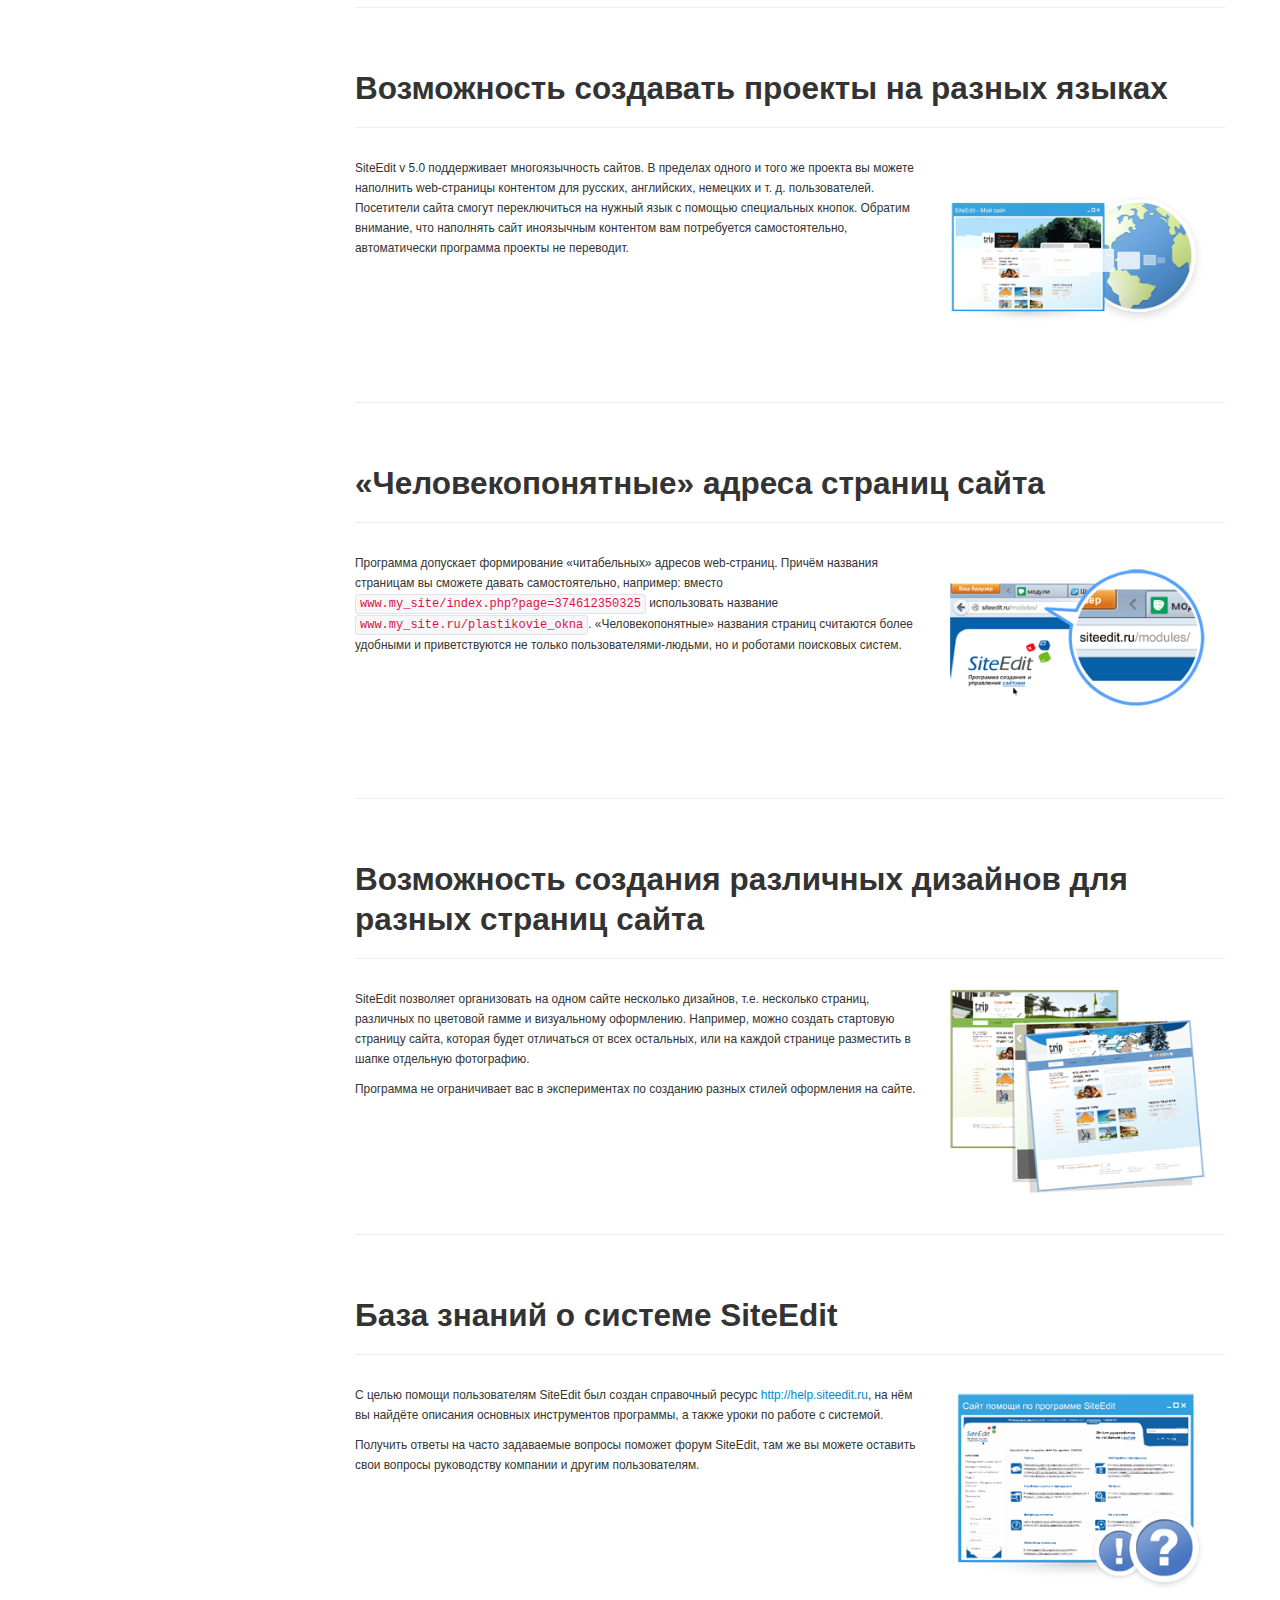
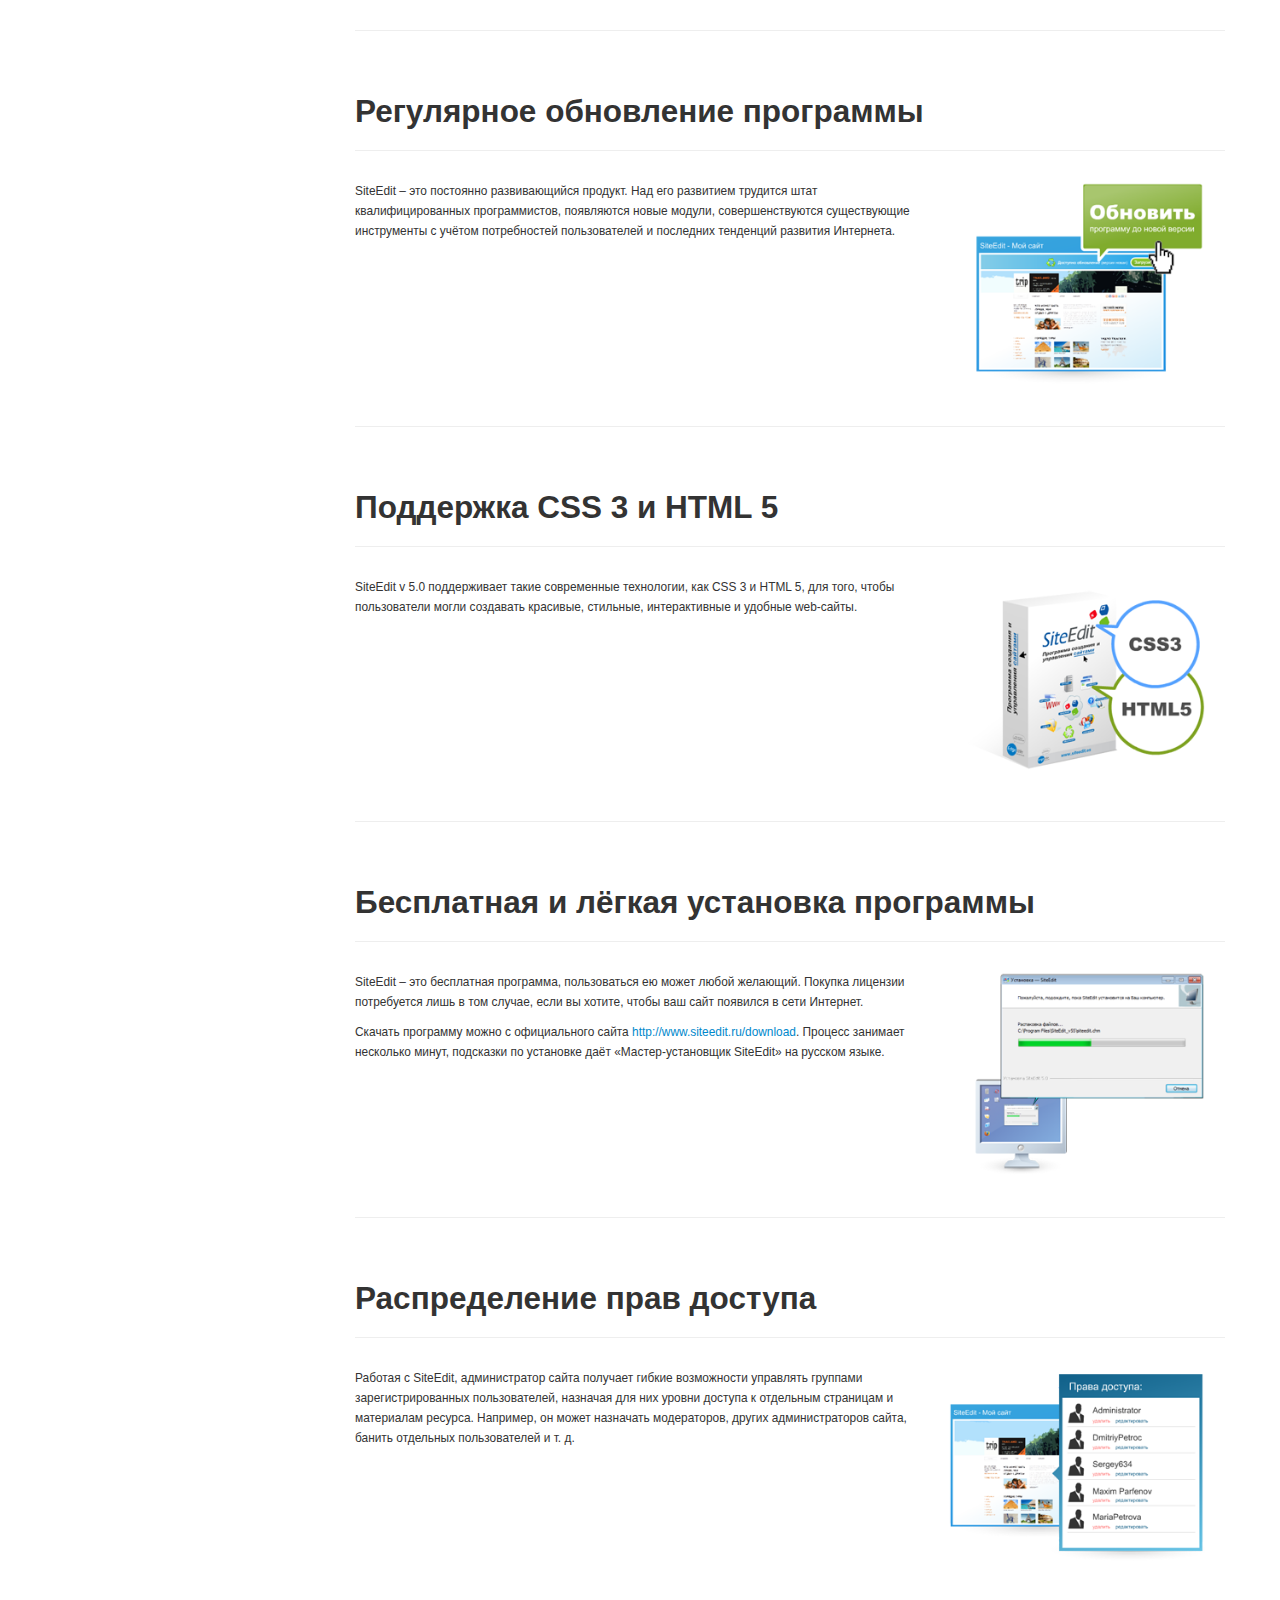
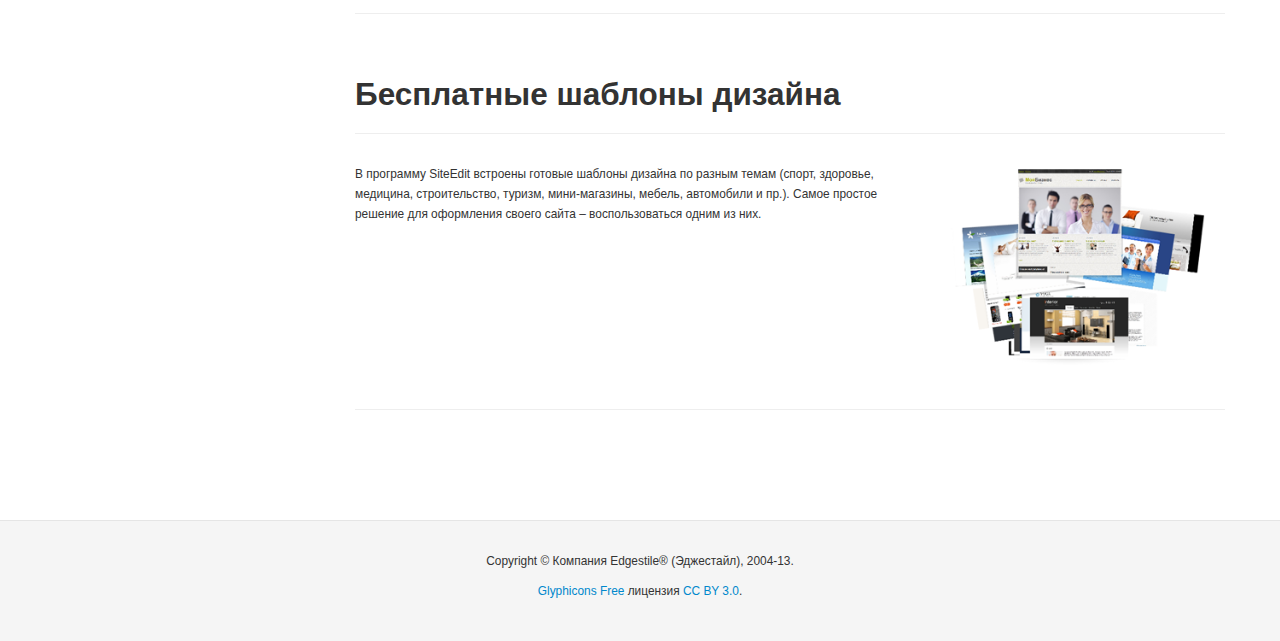
==== commit 82da1d88: "Добавлены изображения в "преимущества"" ====
--- a/info/advantages/index.html
+++ b/info/advantages/index.html
@@ -18,7 +18,7 @@
 	<body data-spy="scroll" data-target=".se-docs-sidebar">
 		<!-- Navbar
 		================================================== -->
-		<div class="navbar navbar-inverse navbar-fixed-top">
+		<div class="navbar navbar-inverse">
 		  <div class="navbar-inner">
 			<div class="container">
 			  <button type="button" class="btn btn-navbar" data-toggle="collapse" data-target=".nav-collapse">
@@ -37,11 +37,16 @@
 			</div>
 		  </div>
 		</div>
-		<header class="subhead" id="overview">
-			<div class="container">
-				<h1>Преимущества · SiteEdit</h1>
-			</div>
-		</header>
+		<div class="container">
+			<header class="hero-unit">
+				<div class="hero-side pull-right">
+					<a href="http://www.edgestile.ru/"><img src="../_media/edgestile.png"></a>
+					<a href="http://www.siteedit.ru/"><img src="../_media/siteedit.png"></a>
+				</div>
+				<h1>Преимущества</h1>
+				<p class="tagline">SiteEdit - программный комплекс, позволяющий решить все технические вопросы от проектирования и создания сайта до размещения и поддержки его работоспособности в сети Интернет.</p>
+			</header>
+		</div>
 		<div class="container">
 			<!-- Docs nav
 			================================================== -->
@@ -75,175 +80,198 @@
 			  </div>
 			  <div class="span9">
 			  
-				<section id="offline">
+				<section class="clearfix" id="offline">
 					<div class="page-header">
 						<h2>Off-line система. <br><small>Возможность работать без прямого подключения к сети Интернет, даже в поездках.</small></h2>
 					</div>
+					<img src="img/offline.png" class="section-img pull-right">
 					<p>При работе с CMS SiteEdit проект сайта хранится в памяти вашего компьютера или ноутбука. Изменять проект (добавлять в него новую информацию, работать с дизайном) вы можете в любое время – для этого не нужно подключение к Сети. Интернет понадобится вам лишь тогда, когда вы захотите выгрузить изменения на сайт, для этого потребуется нажать одну кнопку – «Публикация сайта».</p>
 					<p>Программа SiteEdit экономит интернет-трафик, а это важно для тех пользователей, которые не располагают скоростным доступом в интернет. Работать с сайтами вы сможете в дороге, например, в командировочных поездках. Достаточно взять с собой ноутбук с предустановленной программой. Также проекты сайтов можно скидывать на флешку.</p>
 				</section>
 				<hr class="se-docs-separator">
-				<section id="seo">
+				<section class="clearfix" id="seo">
 					<div class="page-header">
 						<h2>Оптимизация сайта. <br><small>Качественная, быстрая и удобная.</small></h2>
 					</div>
+					<img src="img/seo.png" class="section-img pull-right">
 					<p>SiteEdit располагает простыми и понятными инструментами для оптимизации сайта, т. е. для того, чтобы сделать сайт более привлекательным и ценным с точки зрения роботов поисковых систем.</p>
 					<p>Через интерфейс программы к каждой странице можно добавить <code>&lt;title&gt;</code> (заголовок), <code>&lt;description&gt;</code> (описание), <code>&lt;keywords&gt;</code> (ключевые слова), для этого вам не придётся разбираться в сложных программных кодах. Адреса страниц используют ЧПУ — человеко-понятный URL (адрес страницы). А для более продвинутых пользователей существует удобный html-редактор.</p>
 					<p>В версии SIteEdit Business есть специальный «Модуль продвижения сайта», который позволяет оценить содержание сайта и определить состав и плотность ключевых слов для каждой страницы, даже не выгружая его в Интернет.</p>
 				</section>
 				<hr class="se-docs-separator">
-				<section id="protection">
+				<section class="clearfix" id="protection">
 					<div class="page-header">
 						<h2>Защита сайтов и системы от взлома, <br><small>безопасность хранения информации</small></h2>
 					</div>
+					<img src="img/protection.png" class="section-img pull-right">
 					<p>Даже опытные хакеры признают, что взломать SiteEdit невозможно. Это «клиент-серверная» система, при которой на компьютер клиента (т. е. пользователя) устанавливается лишь небольшая клиентская часть программы, а главное (движок) находится на защищённом сервере компании Edgestile.</p>
 					<p>Если предположить, что часть информации с сайта пропадёт, вы всё равно сможете её восстановить, ведь проект сайта хранится на вашем собственном ПК. Также случайно затёртую вами нужную информацию помогают вернуть резервные копии проекта. Которые создаются как на компьютере пользователя, так и на сервере.</p>
 				</section>
 				<hr class="se-docs-separator">
-				<section id="separate">
+				<section class="clearfix" id="separate">
 					<div class="page-header">
 						<h2>Отделение информации от дизайна <br><small>позволяет легко менять оформление сайта, выбирать разные дизайны для одного информационного наполнения</small></h2>
 					</div>
+					<img src="img/separate.png" class="section-img pull-right">
 					<p>Программа SiteEdit содержит в себе ряд готовых шаблонов дизайна по разным тематикам (медицина, образование, спорт, бизнес, производство, нейтральной оформление и пр.). В любой момент вы можете заменить весь дизайн или отдельные его элементы (с помощью редактора дизайна), содержимое от этого никак не пострадает. Смена дизайна осуществляется в 3 клика из интерфейса программы.</p>
 				</section>
 				<hr class="se-docs-separator">
-				<section id="modules">
+				<section class="clearfix" id="modules">
 					<div class="page-header">
 						<h2>Модульная система. <br><small>Возможность быстро выбрать и просто подключить один из многих модулей к сайту</small></h2>
 					</div>
+					<img src="img/modules.png" class="section-img pull-right">
 					<p>Подобно тому, как конструктор состоит из кубиков,  SiteEdit включает в себя разнообразные модули — функциональные части сайта. «Текст и рисунок», «Фотоальбом», «Гостевая книга», «Карта сайта», «Поиск», «Анкета», «Форум», «География организаций Яндекс»… — задействуйте в проекте те инструменты, которые вам действительно нужны и не используйте ненужные.</p>
 				</section>
 				<hr class="se-docs-separator">
-				<section id="shopcontrol">
+				<section class="clearfix" id="shopcontrol">
 					<div class="page-header">
 						<h2>Удобство управления интернет-магазином <br><small>с помощью дополнительной программы SiteEdit менеджер</small></h2>
 					</div>
+					<img src="img/shopcontrol.png" class="section-img pull-right">
 					<p>Для владельцев интернет-магазинов разработчики SiteEdit приготовили удобный способ управления интернет-магазином. Это небольшая программа, приложение к SiteEdit Business, которая устанавливается на компьютер пользователя. Программа позволяет управлять магазином неограниченным количеством ответственных людей, находящимся в одном офисе или работающим дистанционно.</p>
 					<p>Менеджер интернет-магазина необходим для управления товарами и их группами, а также скидками, маркетинговыми акциями, он помогает настраивать способы доставки, работать с валютой, объявлять хиты продаж и одновременно вести несколько сайтов на разных языках.</p>
 				</section>
 				<hr class="se-docs-separator">
-				<section id="sitecontrol">
+				<section class="clearfix" id="sitecontrol">
 					<div class="page-header">
 						<h2>Простота управления сайтом</h2>
 					</div>
+					<img src="img/sitecontrol.png" class="section-img pull-right">
 					<p>Программа доступна для понимания обычными пользователями за счёт интуитивно понятного интерфейса. Для создания сайта и последующего управления им не обязательно знать языки программирования.</p>
 				</section>
 				<hr class="se-docs-separator">
-				<section id="extensibility">
+				<section class="clearfix" id="extensibility">
 					<div class="page-header">
 						<h2>Расширяемость системы</h2>
 					</div>
+					<img src="img/extensibility.png" class="section-img pull-right">
 					<p>CMS SiteEdit не является закрытой системой для сторонних разработчиков. Создавать новые модули и вносить индивидуальные доработки в существующие позволяет специальная дополнительная программа – редактор модулей.</p>
 				</section>
 				<hr class="se-docs-separator">
-				<section id="multiproject">
+				<section class="clearfix" id="multiproject">
 					<div class="page-header">
 						<h2>Возможность создания неограниченного количества проектов</h2>
 					</div>
+					<img src="img/multiproject.png" class="section-img pull-right">
 					<p>В SiteEdit вы можете создать столько проектов, сколько вам понадобится: хоть десять, хоть тысячу. Система полезна для тех, кто хочет попробовать себя в роли web-дизайнера, поэкспериментировать, использовать CMS в учебных целях.</p>
 					<p>Все проекты, которые вы создадите, удобно выстраиваются в списке каждый раз, когда вы открываете программу.</p>
 				</section>
 				<hr class="se-docs-separator">
-				<section id="design">
+				<section class="clearfix" id="design">
 					<div class="page-header">
 						<h2>Лёгкость создания своего дизайна <br><small>с помощью удобного визуального редактора</small></h2>
 					</div>
+					<img src="img/design.png" class="section-img pull-right">
 					<p>В SiteEdit редактировать карту сайта можно не только с помощью внесения изменений в исходный код, но и с помощью несложного визуального редактора. Вы научитесь  видоизменять структуру и внешний вид сайта, даже не обладая углублёнными знаниями в сфере web-дизайна.</p>
 				</section>
 				<hr class="se-docs-separator">
-				<section id="design">
+				<section class="clearfix" id="partners">
 					<div class="page-header">
 						<h2>Партнёрская среда, <br><small>которая позволяет быстро получить информацию по работе с системой SiteEdit.</h2>
 					</div>
+					<img src="img/partners.png" class="section-img pull-right">
 					<p>Cотни предпринимателей в России, Казахстане, Украине, Белоруссии и других странах построили успешный бизнес благодаря сотрудничеству с Edgestile – компанией- разработчиком SiteEdit. Если вы решите стать Партнёром компании и зарабатывать на создании сайтов, то получите помощь от своего наставника и компании.</p>
 					<p>Вы можете обратиться за советами и рекомендациями к нашим Партнёрам через группу SiteEdit в Facebook или приехать на один из партнёрских семинаров Edgestile  и пройти там комплексное обучение профессиональной работе с программой. Также для вас – бесплатные обучающие web-конференции по работе с SiteEdit.</p>
 				</section>
 				<hr class="se-docs-separator">
-				<section id="handover">
+				<section class="clearfix" id="handover">
 					<div class="page-header">
 						<h2>Лёгкость передачи проекта сайта <br><small>от разработчика к клиенту</small></h2>
 					</div>
+					<img src="img/handover.png" class="section-img pull-right">
 					<p>Сдача готового сайта, разработанного на SiteEdit, не составляет трудности. Всё, что требуется – установить программу на компьютер клиента, передать ему регистрационные данные от проекта и провести небольшое обучение. Замечено, что после передачи проектов SiteEdit большинство заказчиков способны управлять сайтом самостоятельно.</p>
 				</section>
 				<hr class="se-docs-separator">
-				<section id="transfer">
+				<section class="clearfix" id="transfer">
 					<div class="page-header">
 						<h2>Лёгкость переноса сайта <br><small>на другой хостинг</small></h2>
 					</div>
+					<img src="img/transfer.png" class="section-img pull-right">
 					<p>Компания Edgestile предлагает своим клиентам как системные, так и отчуждаемые лицензии SiteEdit. При покупке отчуждаемой лицензии пользователь может разместить сайт на стороннем хостинге.</p>
 				</section>
 				<hr class="se-docs-separator">
-				<section id="uploading">
+				<section class="clearfix" id="uploading">
 					<div class="page-header">
 						<h2>Адаптивная выгрузка</h2>
 					</div>
+					<img src="img/uploading.png" class="section-img pull-right">
 					<p>Процесс выгрузки изменений на сайт подстраивается под особенности вашего интернет-канала, то есть формируются файлы определённого веса в зависимости от скорости Интернета.</p>
 					<p>Кроме того, программа экономит трафик: вам не нужно каждый раз выгружать сайт целиком, достаточно опубликовать лишь последние изменения.</p>
 				</section>
 				<hr class="se-docs-separator">
-				<section id="uploading">
+				<section class="clearfix" id="uploading">
 					<div class="page-header">
 						<h2>Возможность создавать проекты на разных языках</h2>
 					</div>
+					<img src="img/uploading.png" class="section-img pull-right">
 					<p>SiteEdit v 5.0 поддерживает многоязычность сайтов. В пределах одного и того же проекта вы можете наполнить web-страницы контентом для русских, английских, немецких и т. д. пользователей. Посетители сайта смогут переключиться на нужный язык с помощью специальных кнопок. Обратим внимание, что наполнять сайт иноязычным контентом вам потребуется самостоятельно, автоматически программа проекты не переводит.</p>
 				</section>
 				<hr class="se-docs-separator">
-				<section id="cleanurl">
+				<section class="clearfix" id="cleanurl">
 					<div class="page-header">
 						<h2>«Человекопонятные» адреса страниц сайта</h2>
 					</div>
+					<img src="img/cleanurl.png" class="section-img pull-right">
 					<p>Программа допускает формирование «читабельных» адресов web-страниц. Причём названия страницам вы сможете давать самостоятельно, например: вместо <code>www.my_site/index.php?page=374612350325</code> использовать название <code>www.my_site.ru/plastikovie_okna</code>. «Человекопонятные» названия страниц считаются более удобными и приветствуются не только пользователями-людьми, но и роботами поисковых систем.</p>
 				</section>
 				<hr class="se-docs-separator">
-				<section id="multidesign">
+				<section class="clearfix" id="multidesign">
 					<div class="page-header">
 						<h2>Возможность создания различных дизайнов для разных страниц сайта</h2>
 					</div>
+					<img src="img/multidesign.png" class="section-img pull-right">
 					<p>SiteEdit позволяет организовать на одном сайте несколько дизайнов, т.е. несколько страниц, различных по цветовой гамме и визуальному оформлению. Например, можно создать стартовую страницу сайта, которая будет отличаться от всех остальных, или на каждой странице разместить в шапке отдельную фотографию.</p>
 					<p>Программа не ограничивает вас в экспериментах по созданию разных стилей оформления на сайте.</p>
 				</section>
 				<hr class="se-docs-separator">
-				<section id="help">
+				<section class="clearfix" id="help">
 					<div class="page-header">
 						<h2>База знаний о системе SiteEdit</h2>
 					</div>
+					<img src="img/help.png" class="section-img pull-right">
 					<p>С целью помощи пользователям SiteEdit был создан справочный ресурс <a href="http://help.siteedit.ru">http://help.siteedit.ru</a>, на нём вы найдёте описания основных инструментов программы, а также уроки по работе с системой.</p>
 					<p>Получить ответы на часто задаваемые вопросы поможет форум SiteEdit, там же вы можете оставить свои вопросы руководству компании и другим пользователям.</p>
 				</section>
 				<hr class="se-docs-separator">
-				<section id="updates">
+				<section class="clearfix" id="updates">
 					<div class="page-header">
 						<h2>Регулярное обновление программы</h2>
 					</div>
+					<img src="img/updates.png" class="section-img pull-right">
 					<p>SiteEdit – это постоянно развивающийся продукт. Над его развитием трудится штат квалифицированных программистов, появляются новые модули, совершенствуются существующие инструменты с учётом потребностей пользователей и последних тенденций развития Интернета.</p>
 				</section>
 				<hr class="se-docs-separator">
-				<section id="assets">
+				<section class="clearfix" id="assets">
 					<div class="page-header">
 						<h2>Поддержка CSS 3 и HTML 5</h2>
 					</div>
+					<img src="img/assets.png" class="section-img pull-right">
 					<p>SiteEdit v 5.0 поддерживает такие современные технологии, как CSS 3 и HTML 5, для того, чтобы пользователи могли создавать красивые, стильные, интерактивные и удобные web-сайты.</p>
 				</section>
 				<hr class="se-docs-separator">
-				<section id="install">
+				<section class="clearfix" id="install">
 					<div class="page-header">
 						<h2>Бесплатная и лёгкая установка программы</h2>
 					</div>
+					<img src="img/install.png" class="section-img pull-right">
 					<p>SiteEdit – это бесплатная программа, пользоваться ею может любой желающий. Покупка лицензии потребуется лишь в том случае, если вы хотите, чтобы ваш сайт появился в сети Интернет.</p>
 					<p>Скачать программу можно с официального сайта <a href="http://www.siteedit.ru/download/">http://www.siteedit.ru/download</a>. Процесс занимает несколько минут, подсказки по установке даёт «Мастер-установщик SiteEdit» на русском языке.</p>
 				</section>
 				<hr class="se-docs-separator">
-				<section id="accesscontrol">
+				<section class="clearfix" id="accesscontrol">
 					<div class="page-header">
 						<h2>Распределение прав доступа</h2>
 					</div>
+					<img src="img/accesscontrol.png" class="section-img pull-right">
 					<p>Работая с SiteEdit, администратор сайта получает гибкие возможности управлять группами зарегистрированных пользователей, назначая для них уровни доступа к отдельным страницам и материалам ресурса. Например, он может назначать модераторов, других администраторов сайта, банить отдельных пользователей и т. д.</p>
 				</section>
 				<hr class="se-docs-separator">
-				<section id="templates">
-					<div class="page-header">
-						<h2>23.	Бесплатные шаблоны дизайна</h2>
-					</div>
+				<section class="clearfix" id="templates">
+					<div class="page-header">
+						<h2>Бесплатные шаблоны дизайна</h2>
+					</div>
+					<img src="img/templates.png" class="section-img pull-right">
 					<p>В программу SiteEdit встроены готовые шаблоны дизайна по разным темам (спорт, здоровье, медицина, строительство, туризм, мини-магазины, мебель, автомобили и пр.). Самое простое решение для оформления своего сайта – воспользоваться одним из них.</p>
 				</section>
 				<hr class="se-docs-separator">
--- a/info/_assets/siteedit/siteedit.css
+++ b/info/_assets/siteedit/siteedit.css
@@ -1,5 +1,18 @@
-body {
-	padding-top:40px;
+
+header.hero-unit h1 {
+margin-bottom:10px;
+}
+.hero-side img {
+width:120px;
+}
+.hero-side a {
+display:block;
+text-align:right;
+margin-bottom:15px;
+}
+.section-img {
+	width: 256px;
+	margin: 0 20px;
 }
 .footer {
 text-align: center;
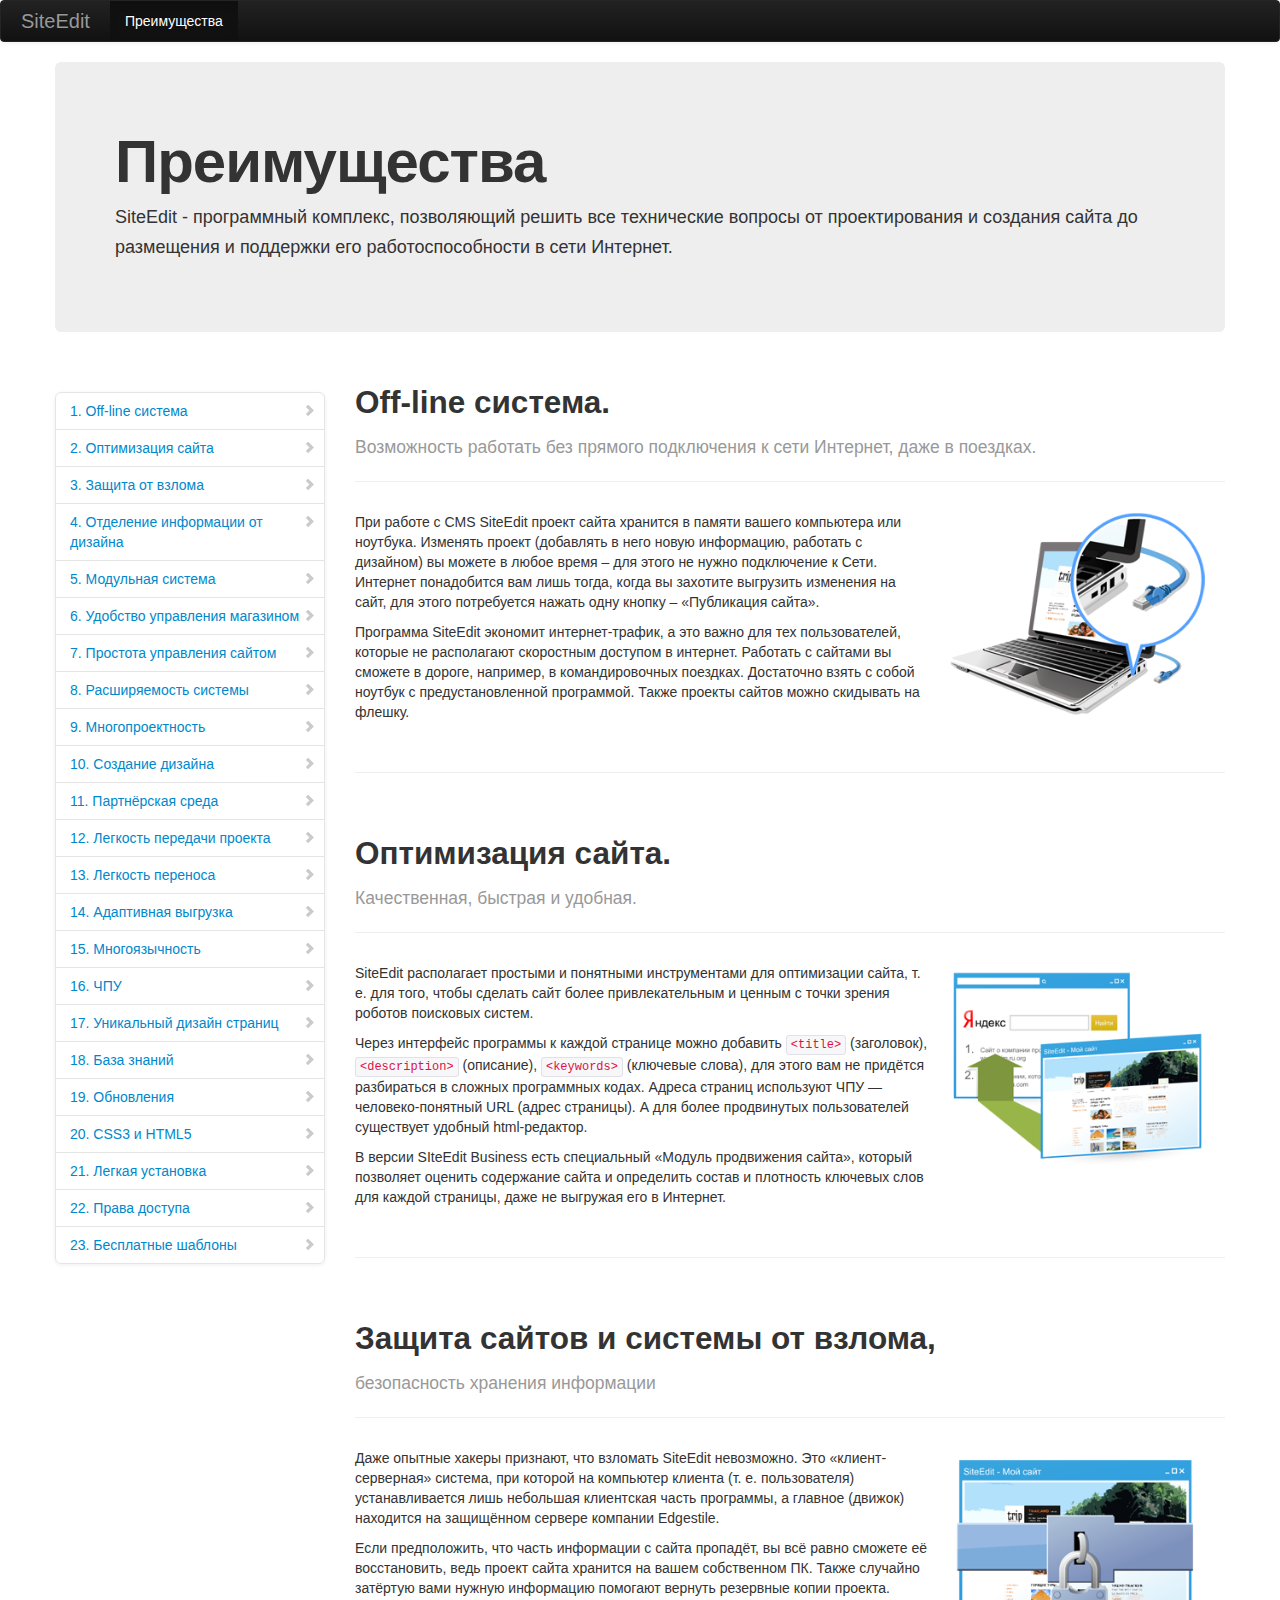
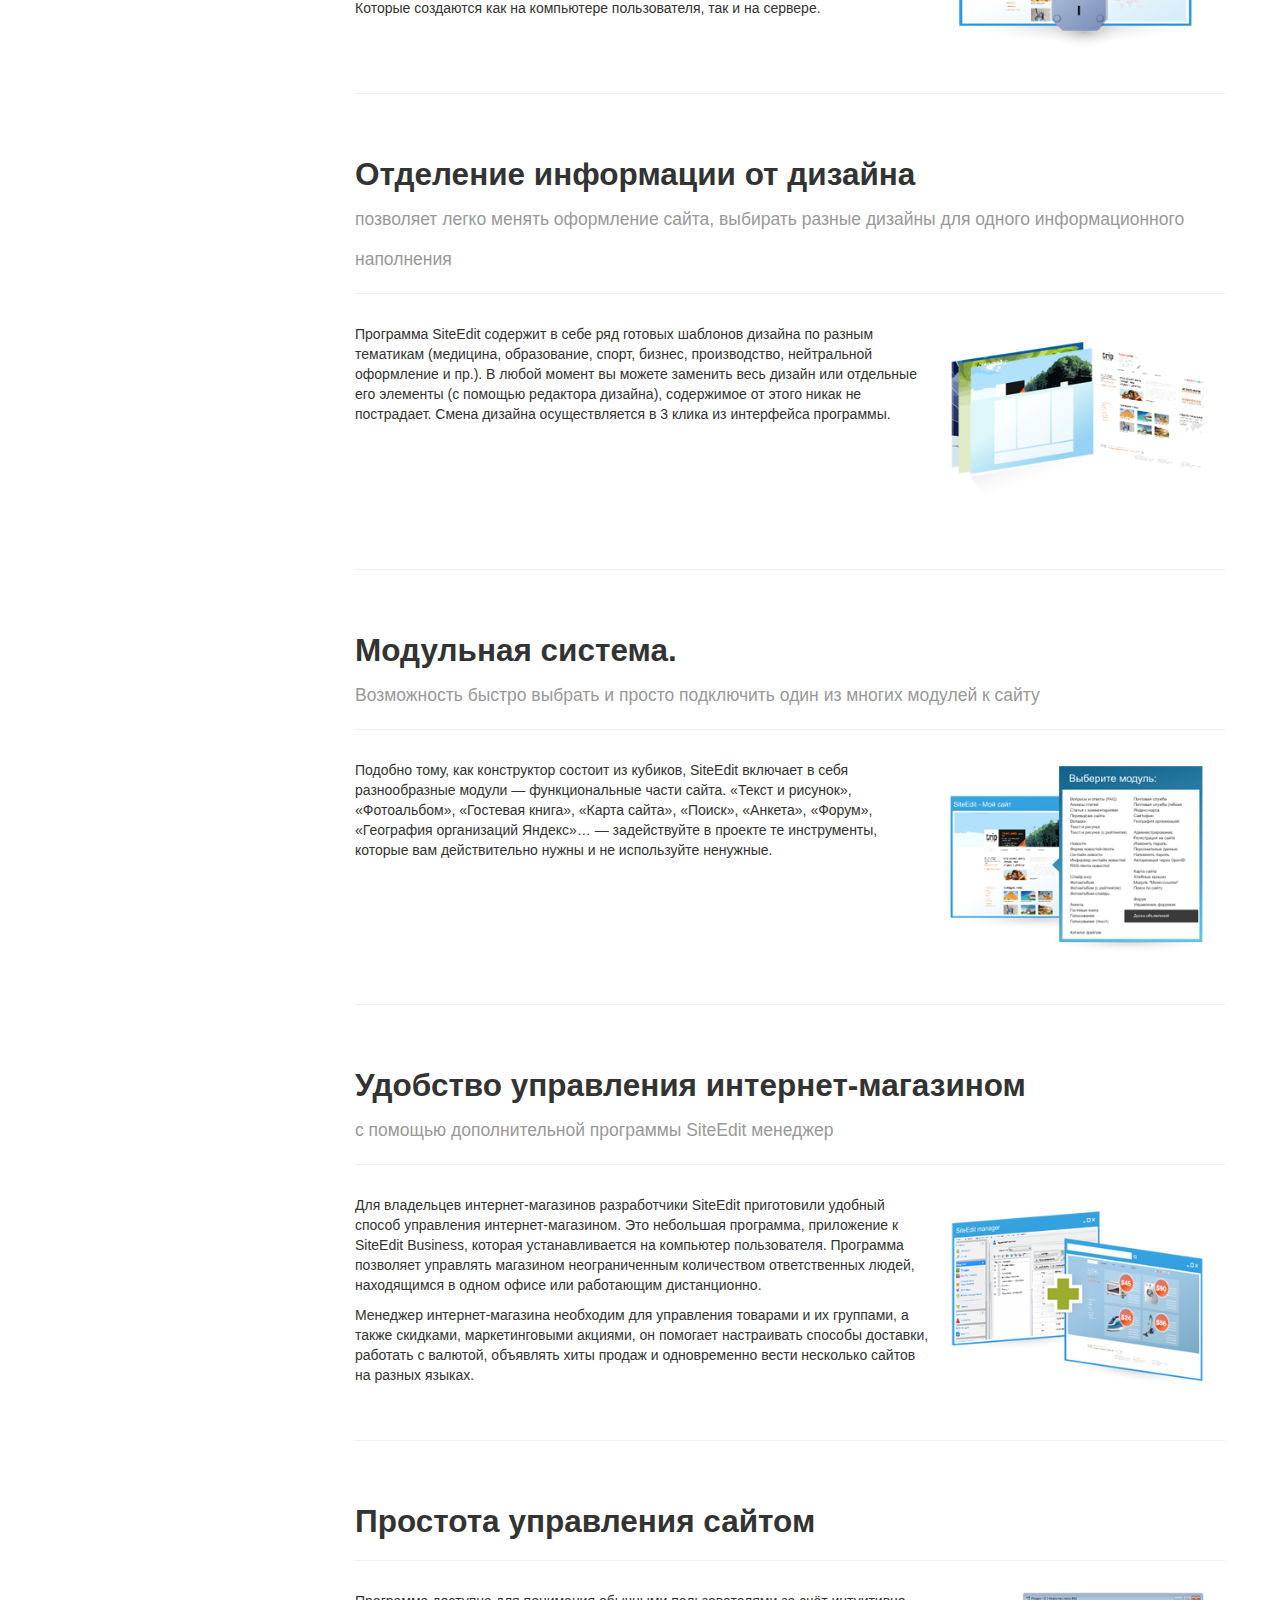
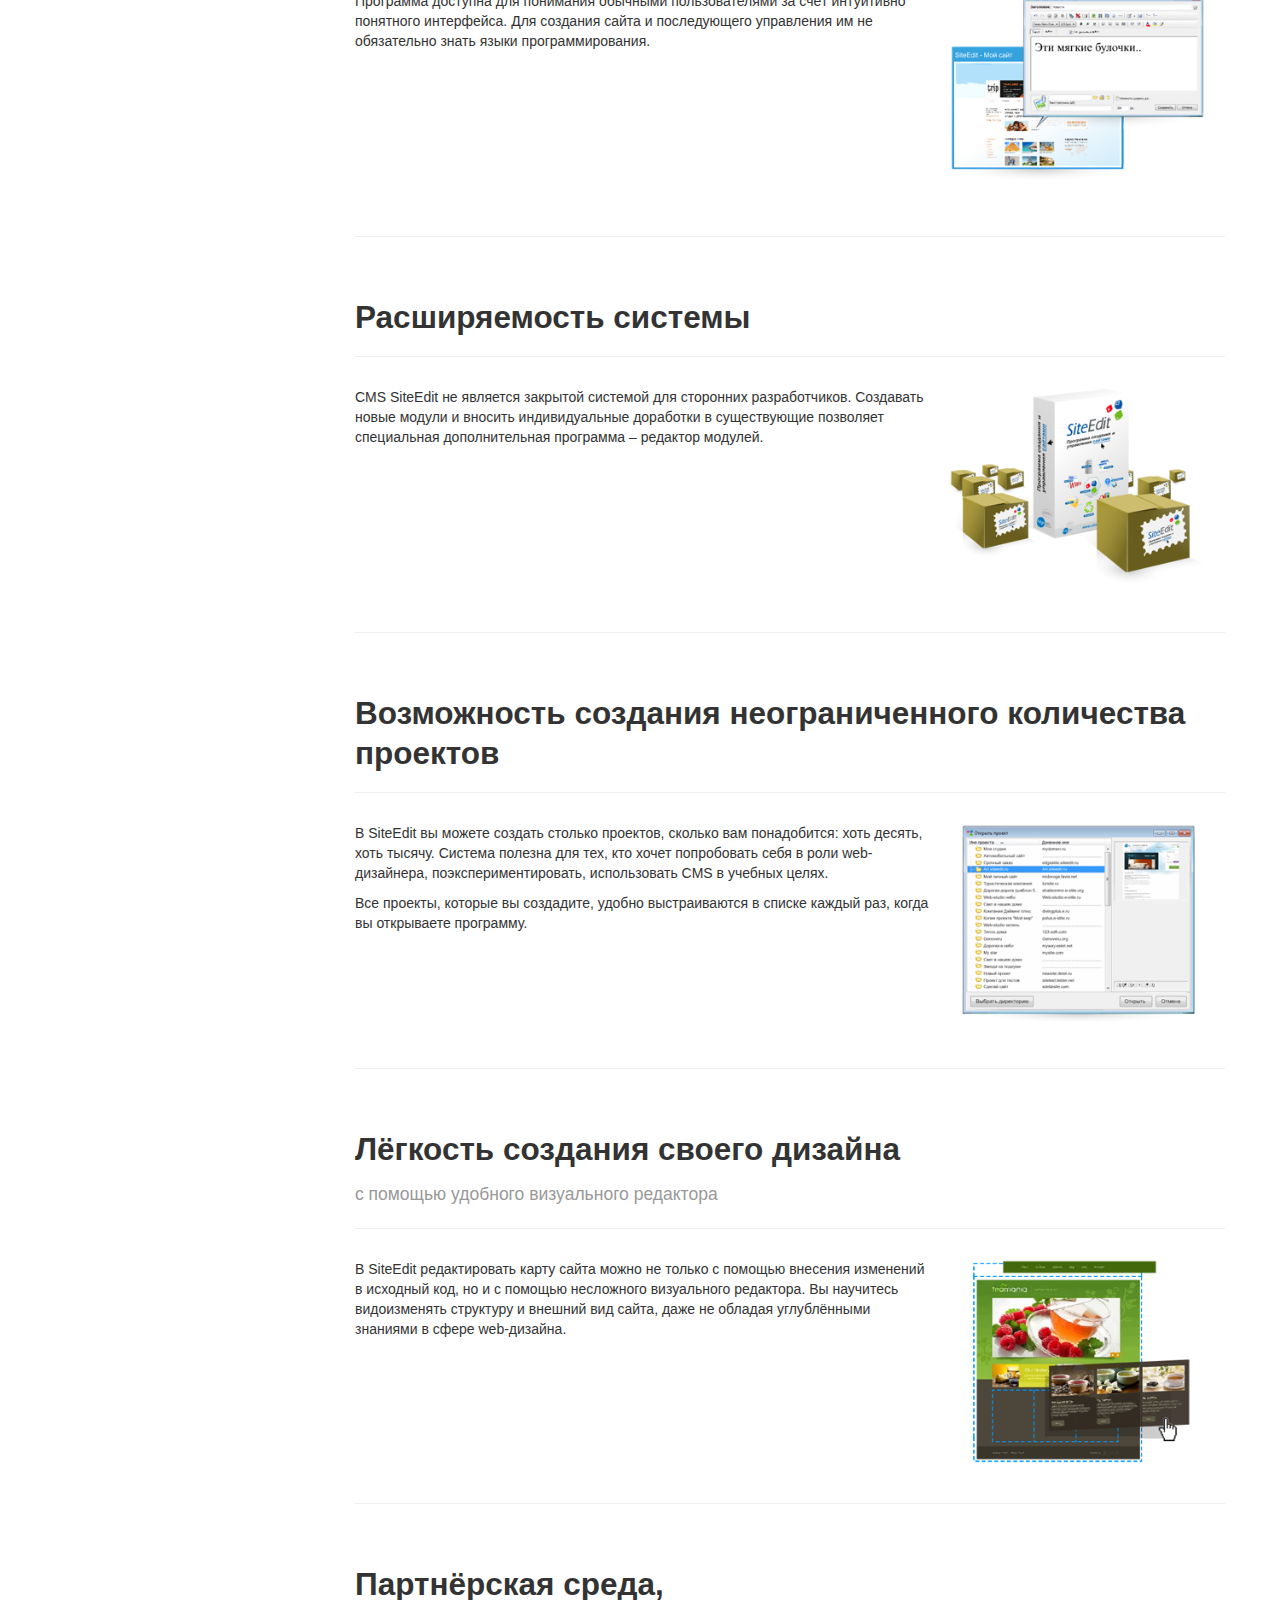
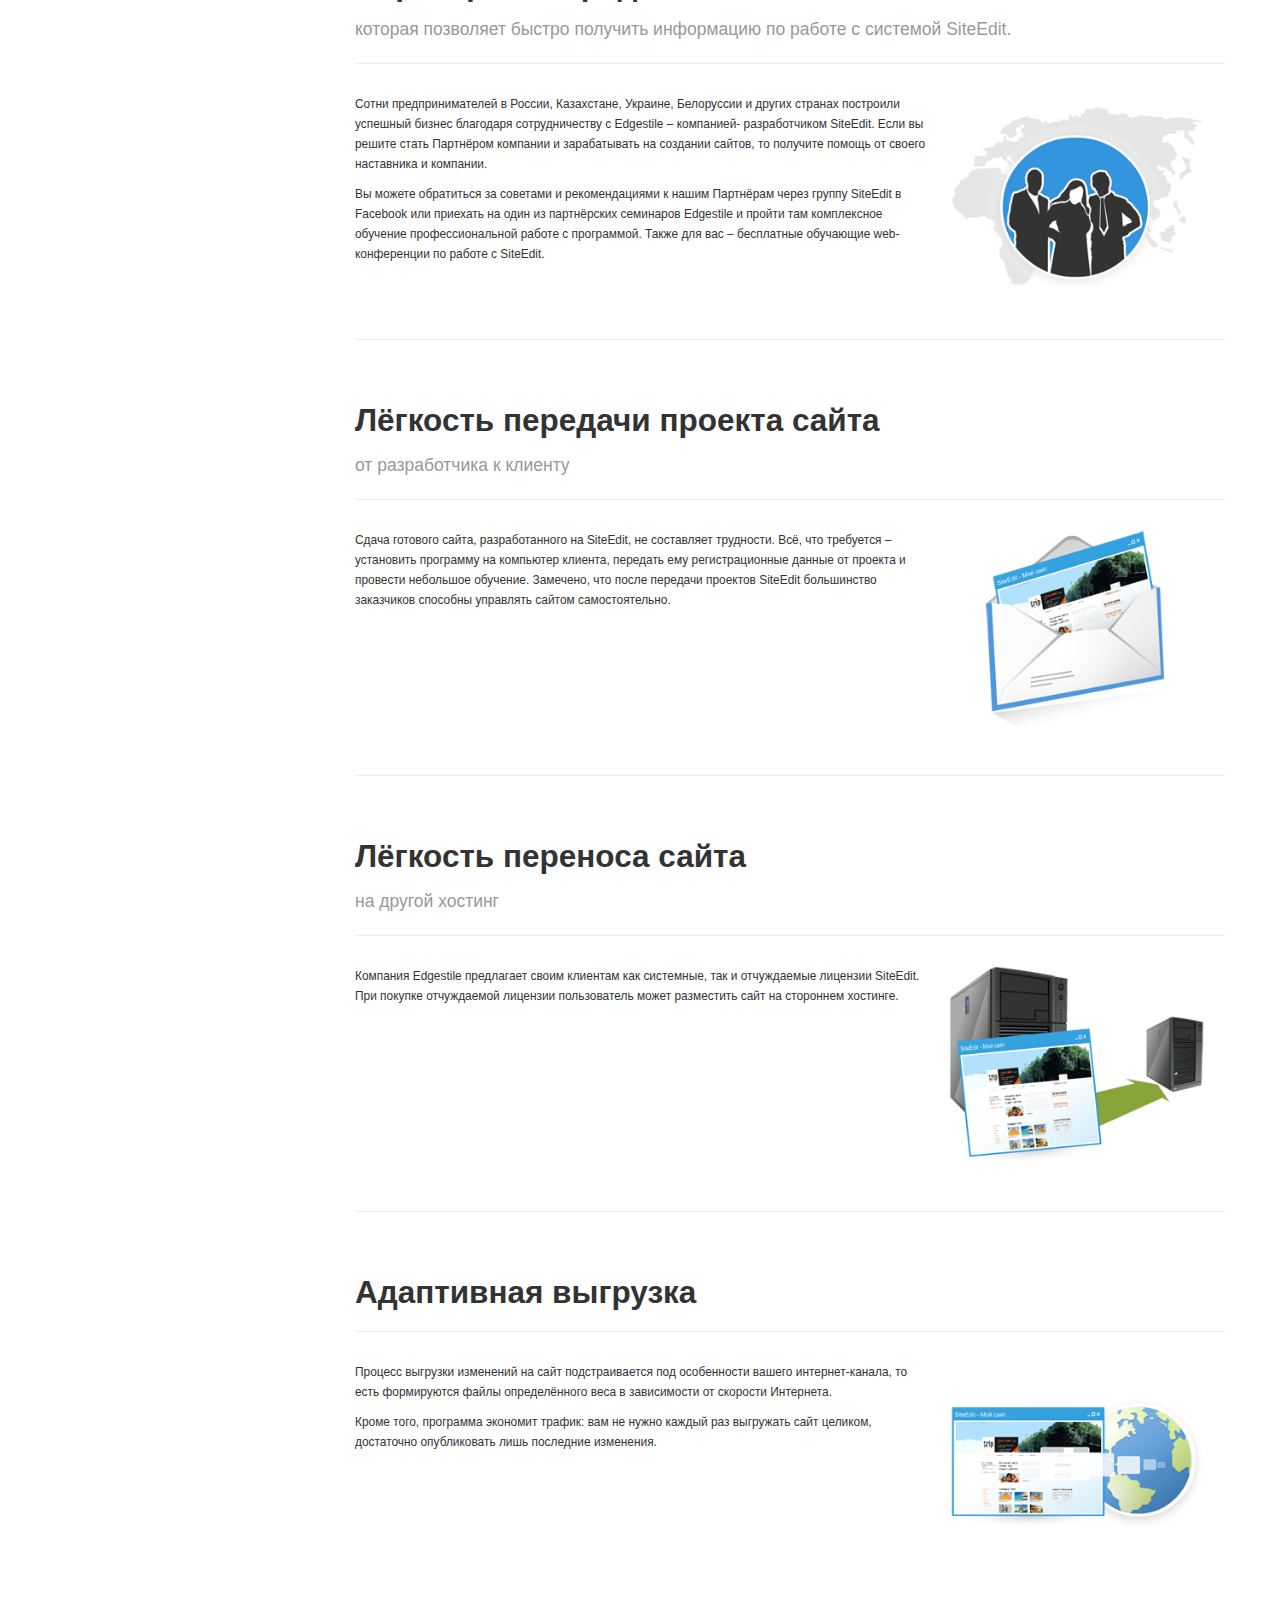
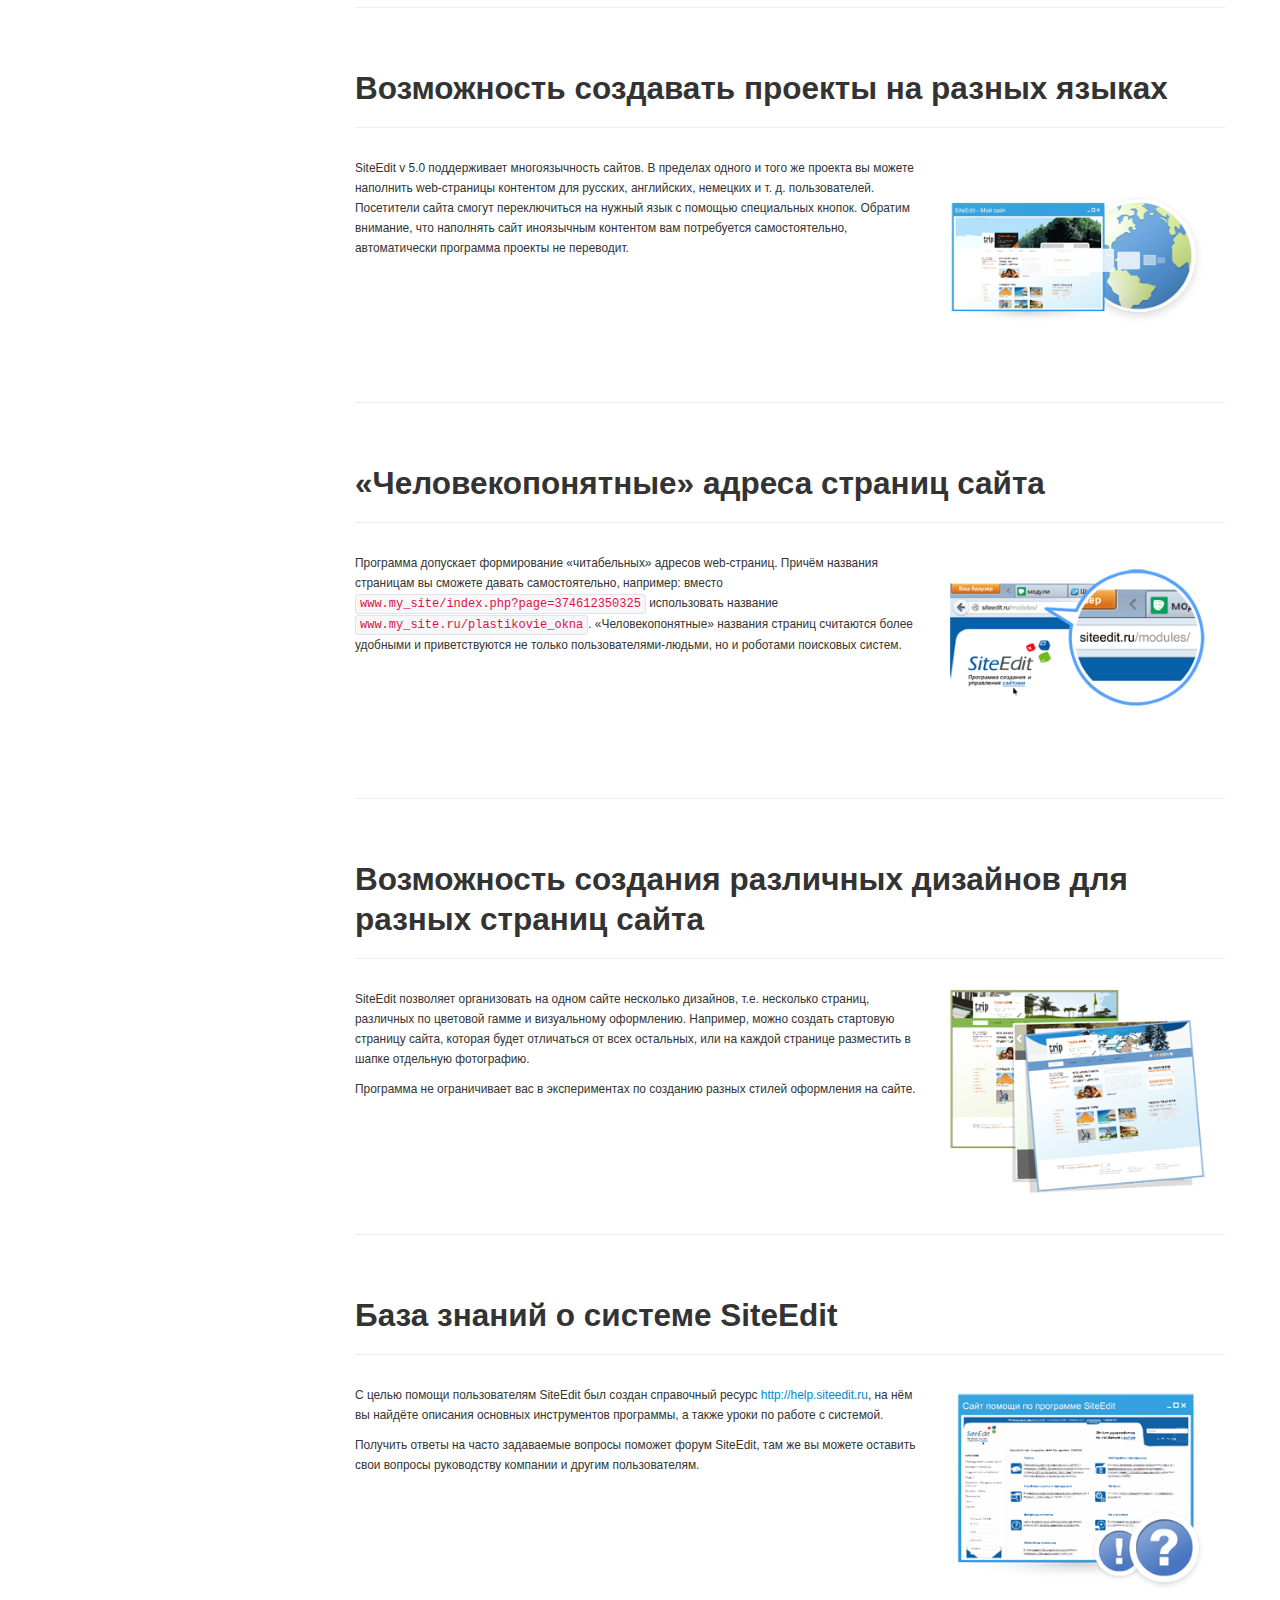
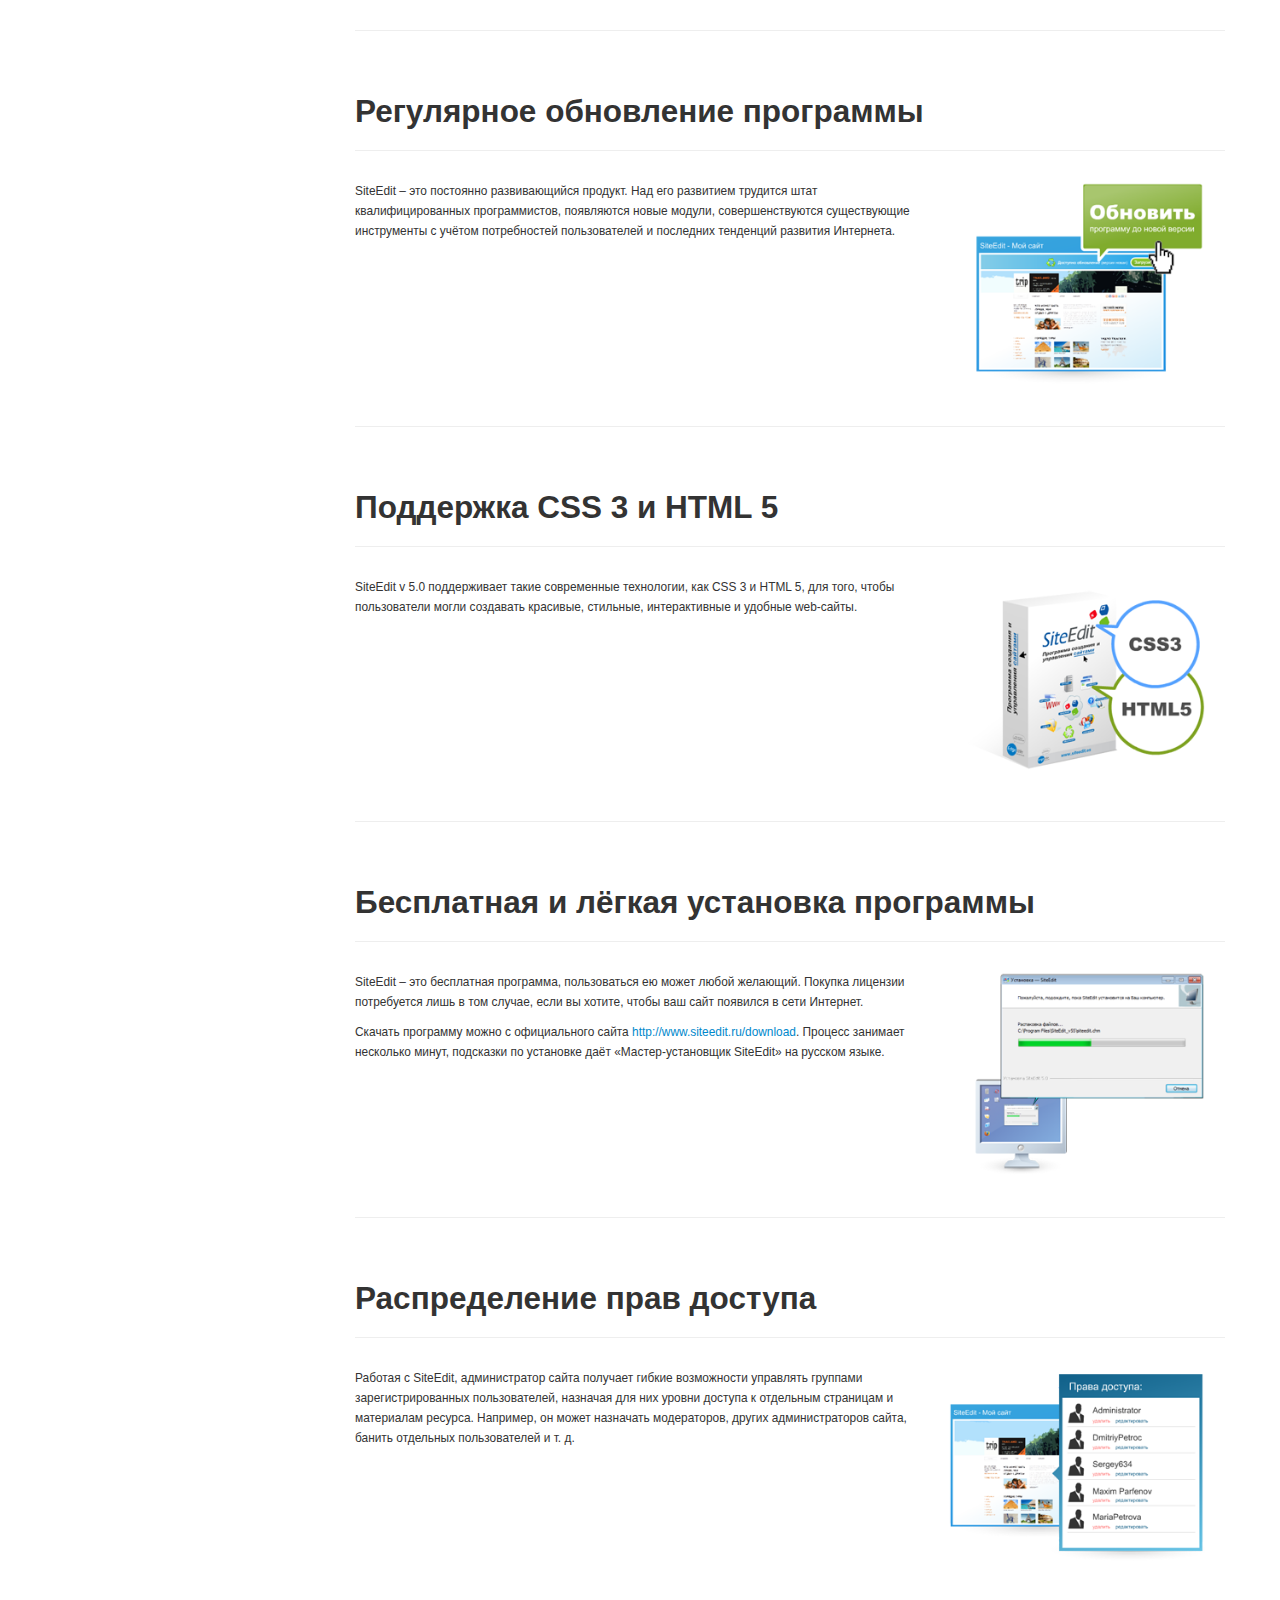
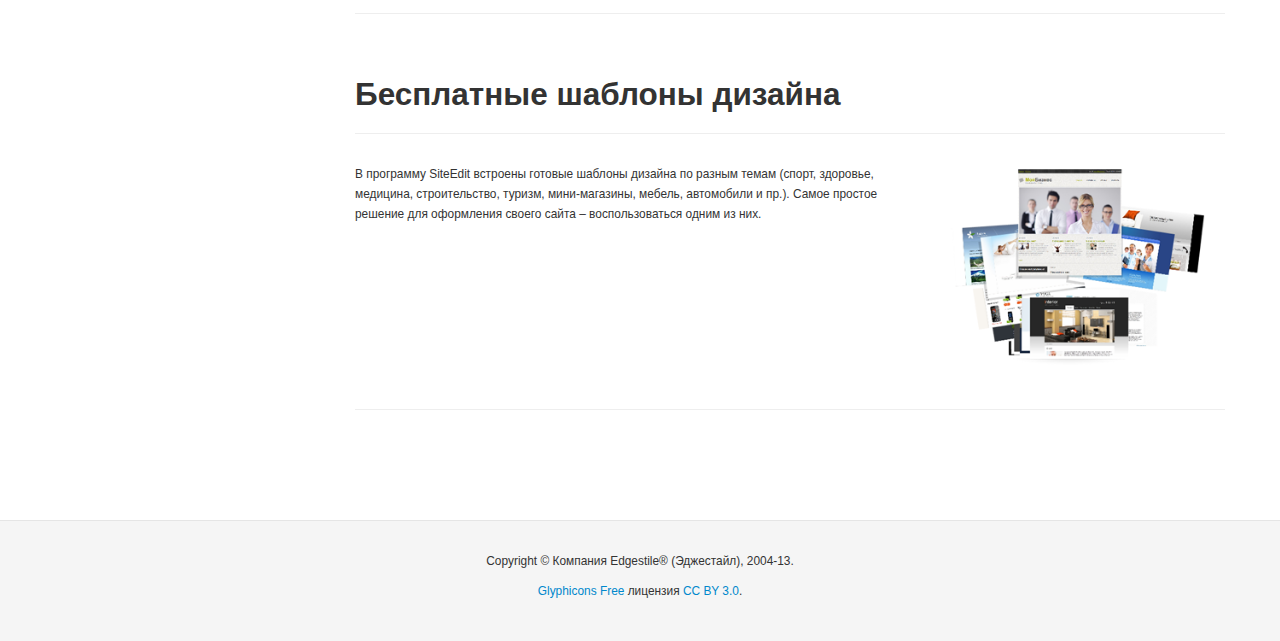
==== commit 71818c72: "Update index.html" ====
--- a/info/advantages/index.html
+++ b/info/advantages/index.html
@@ -39,10 +39,6 @@
 		</div>
 		<div class="container">
 			<header class="hero-unit">
-				<div class="hero-side pull-right">
-					<a href="http://www.edgestile.ru/"><img src="../_media/edgestile.png"></a>
-					<a href="http://www.siteedit.ru/"><img src="../_media/siteedit.png"></a>
-				</div>
 				<h1>Преимущества</h1>
 				<p class="tagline">SiteEdit - программный комплекс, позволяющий решить все технические вопросы от проектирования и создания сайта до размещения и поддержки его работоспособности в сети Интернет.</p>
 			</header>
@@ -285,4 +281,4 @@
 		  </div>
 		</footer>
 	</body>
-</html>+</html>
